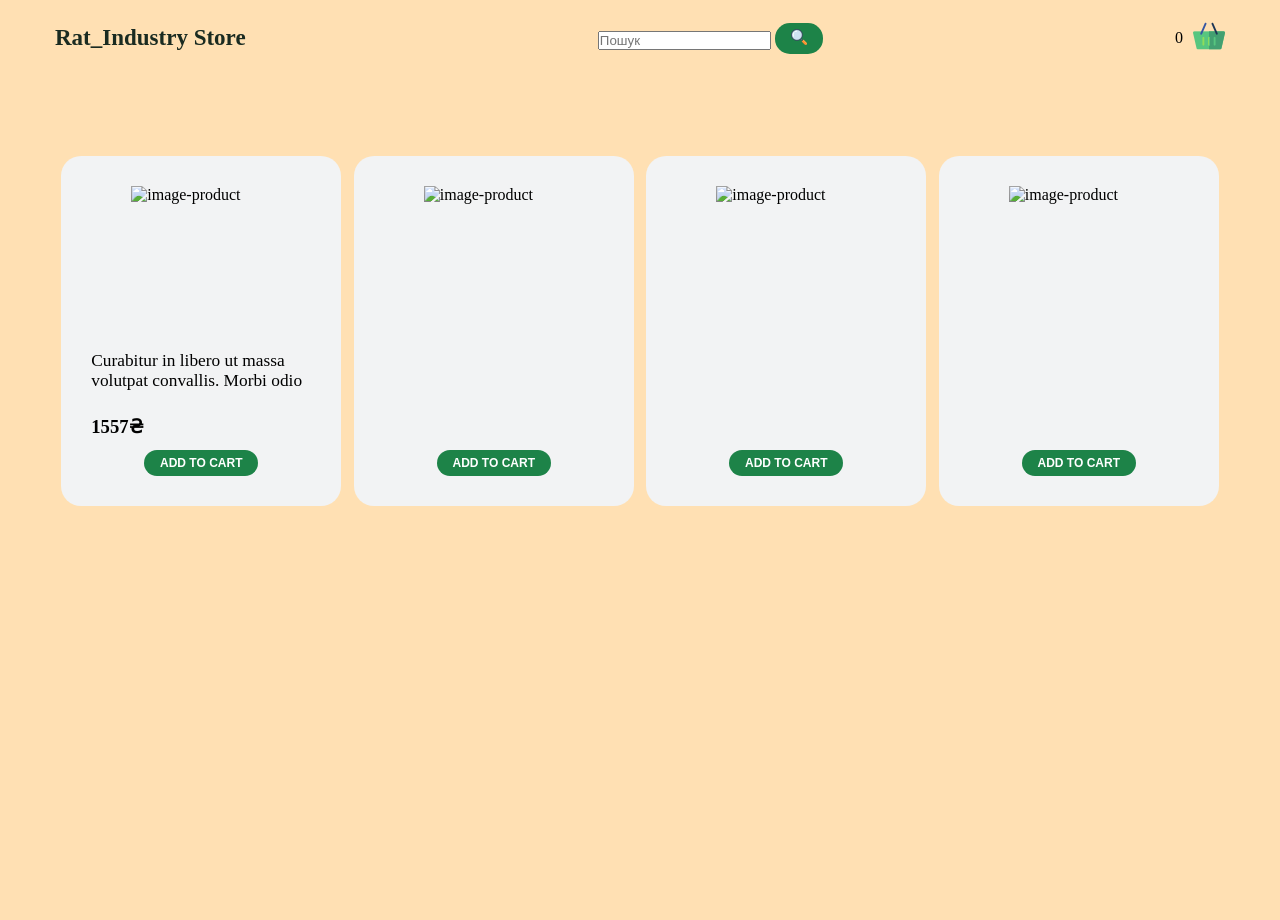
==== front/index.html @ b2f0611b "Delete src | Update file structures" ====
<!DOCTYPE html>
<html lang="en">
  <head>
    <meta charset="UTF-8" />
    <meta http-equiv="X-UA-Compatible" content="IE=edge" />
    <meta name="viewport" content="width=device-width, initial-scale=1.0" />
    <title>Rat_Industry Store</title>
    <link rel="stylesheet" href="css/style.css" />
  </head>
  <body>
    <header class="header">
      <div class="container">
        <div class="header__wrapper">
          <div class="name">Rat_Industry Store</div>
          <div class="search-form">
            <input type="text" class="search-txt" placeholder="Пошук">
            <button href="#" class="search-btn">
              <img src="img/search.png" alt="search">
            </button>
          </div>
          <div class="cart_block">
            <p>0</p>
            <a href="#" class="cart">
              <img src="img/shopping-cart.png" alt="shopping-cart">
            </a>
          </div>
        </div>
      </div>
    </header>
    <section class="cards">
      <div class="container">
        <div class="cards__wrapper">
          <div class="card">
            <img src="" alt="image-product" class="image-product" />
            <p class="description-product"></p>
            <p class="price-product"></p>
            <button>add to cart</button>
          </div>
          <div class="card">
            <img src="" alt="image-product" class="image-product" />
            <p class="description-product"></p>
            <p class="price-product"></p>
            <button>add to cart</button>
          </div>
          <div class="card">
            <img src="" alt="image-product" class="image-product" />
            <p class="description-product"></p>
            <p class="price-product"></p>
            <button>add to cart</button>
          </div>
          <div class="card">
            <img src="" alt="image-product" class="image-product" />
            <p class="description-product"></p>
            <p class="price-product"></p>
            <button>add to cart</button>
          </div>
        </div>
      </div>
    </section>
    <script src="script/script.js"></script>
  </body>
</html>
---- front/css/style.css ----
*,
*::after,
*::before {
  padding: 0;
  margin: 0;
}

html,
body {
  height: 100%;
}
body {
  background-color: #ffe0b3;
}
.header {
  margin-top: 20px;
}
.container {
  position: relative;
  max-width: 1170px;
  margin: 0 auto;
}
.header__wrapper {
  display: flex;
  justify-content: space-between;
  align-items: center;
}
.name {
  font-size: 23px;
  font-weight: bold;
  color: #1a2b21;
}
.cards__wrapper {
  display: flex;
  justify-content: space-around;
  align-items: center;
  flex-wrap: wrap;
}
.card {
  display: flex;
  flex-direction: column;
  align-items: center;
  height: 290px;
  width: 220px;
  margin-top: 100px;
  padding: 30px;
  border-radius: 20px;
  background-color: #f2f3f4;
}
.cart_block {
  display: flex;
  align-items: center;
  column-gap: 10px;
}
.image-product {
  width: 140px;
  height: 140px;
  margin-bottom: 25px;
}
.description-product {
  width: 100%;
  height: 40px;
  margin-bottom: 25px;
  overflow: hidden;
  font-size: 13pt;
}
.price-product {
  width: 100%;
  font-size: 14pt;
  font-weight: 600;
}
button {
  cursor: pointer;
  margin-top: auto;
  padding: 6px 16px;
  border: none;
  border-radius: 15px;
  background: #1d8348;
  color: white;
  text-transform: uppercase;
  font-weight: 600;
  font-size: 9pt;
  transition: all 0.2s;
}
button:hover {
  background-color: #186a3b;
}
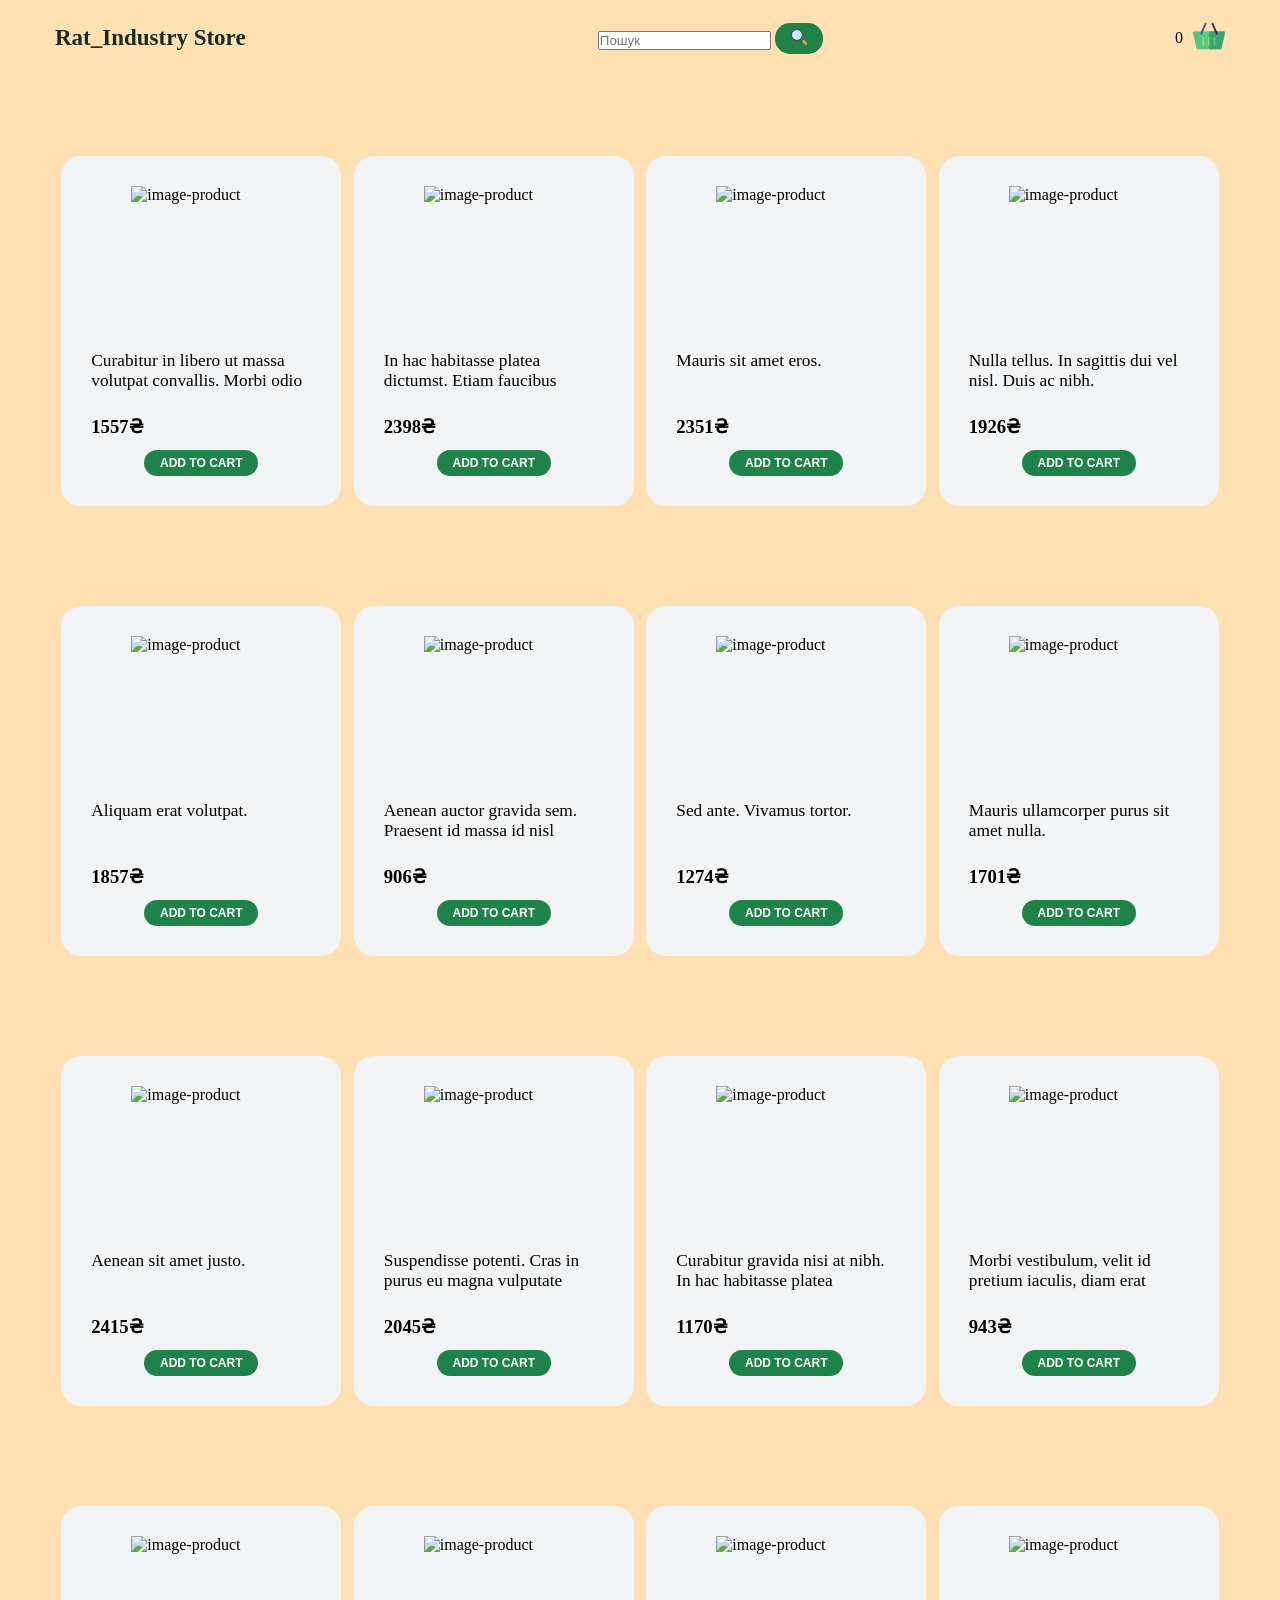
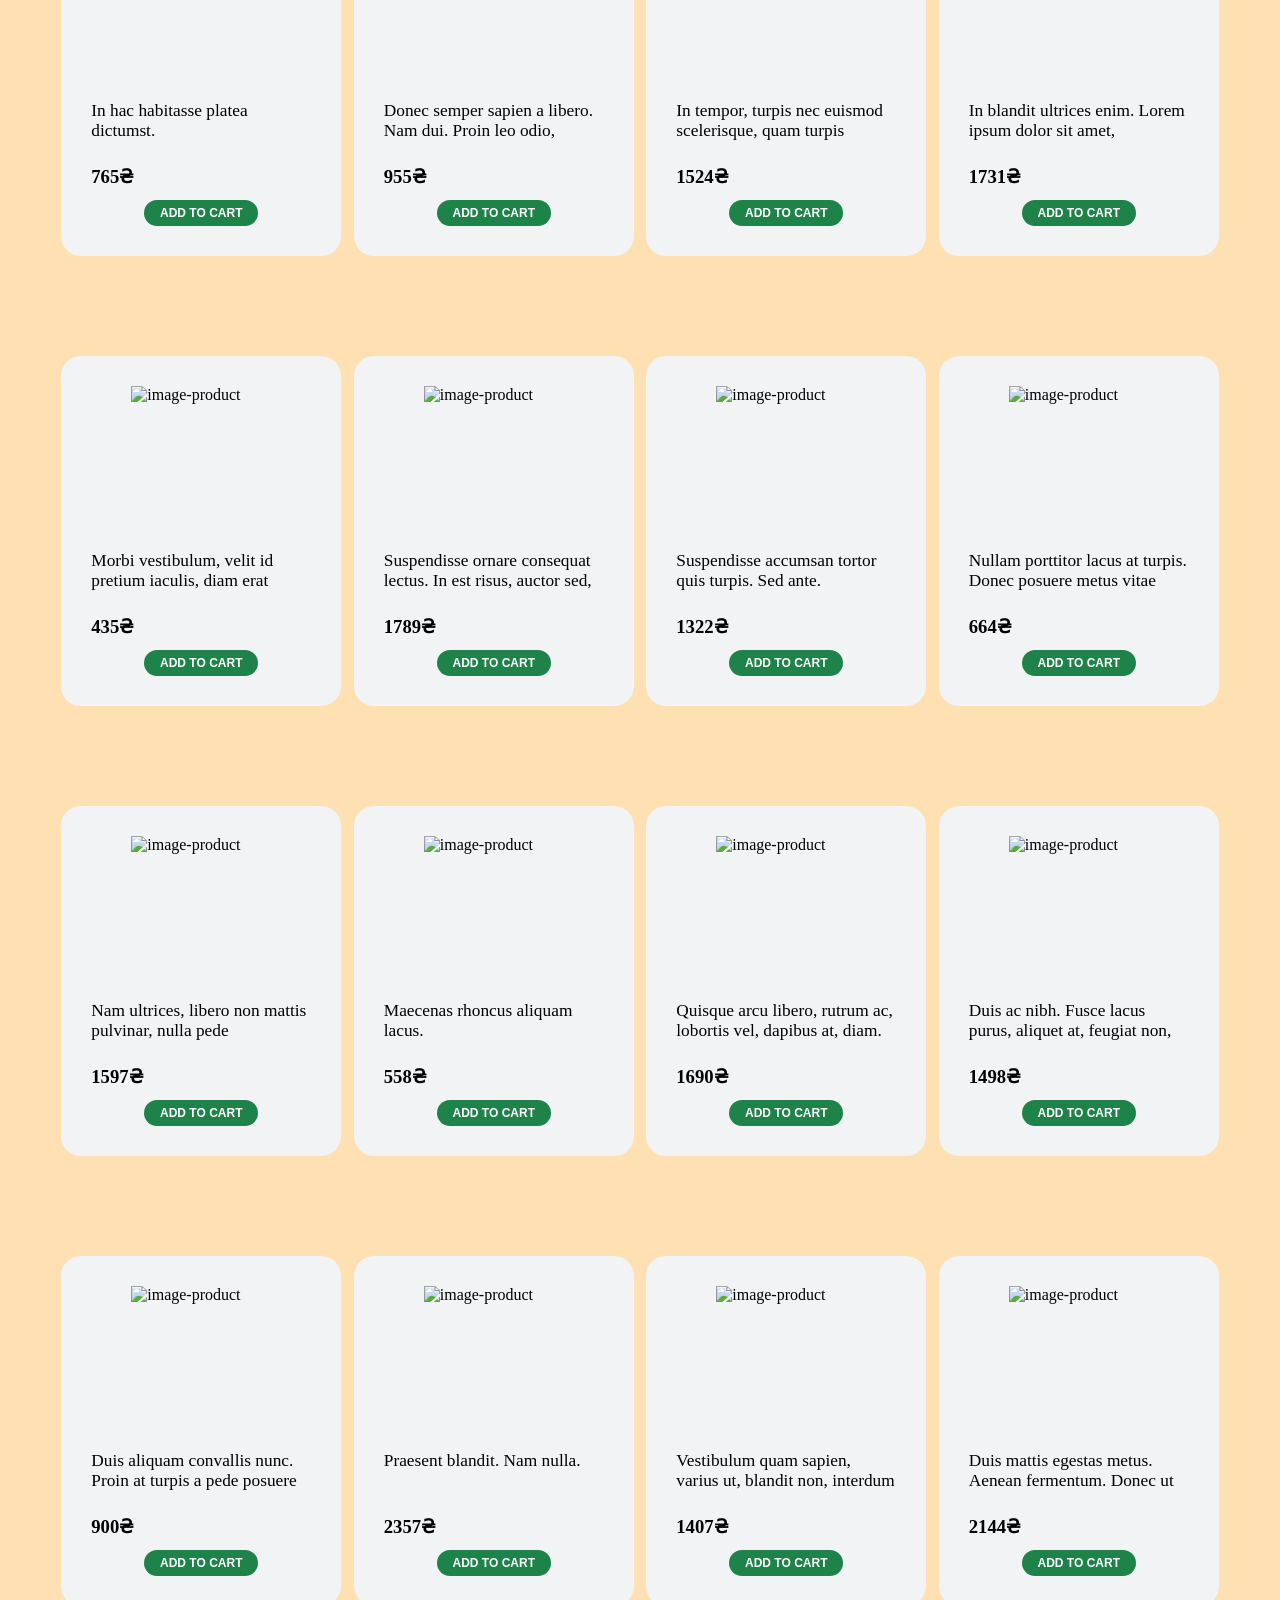
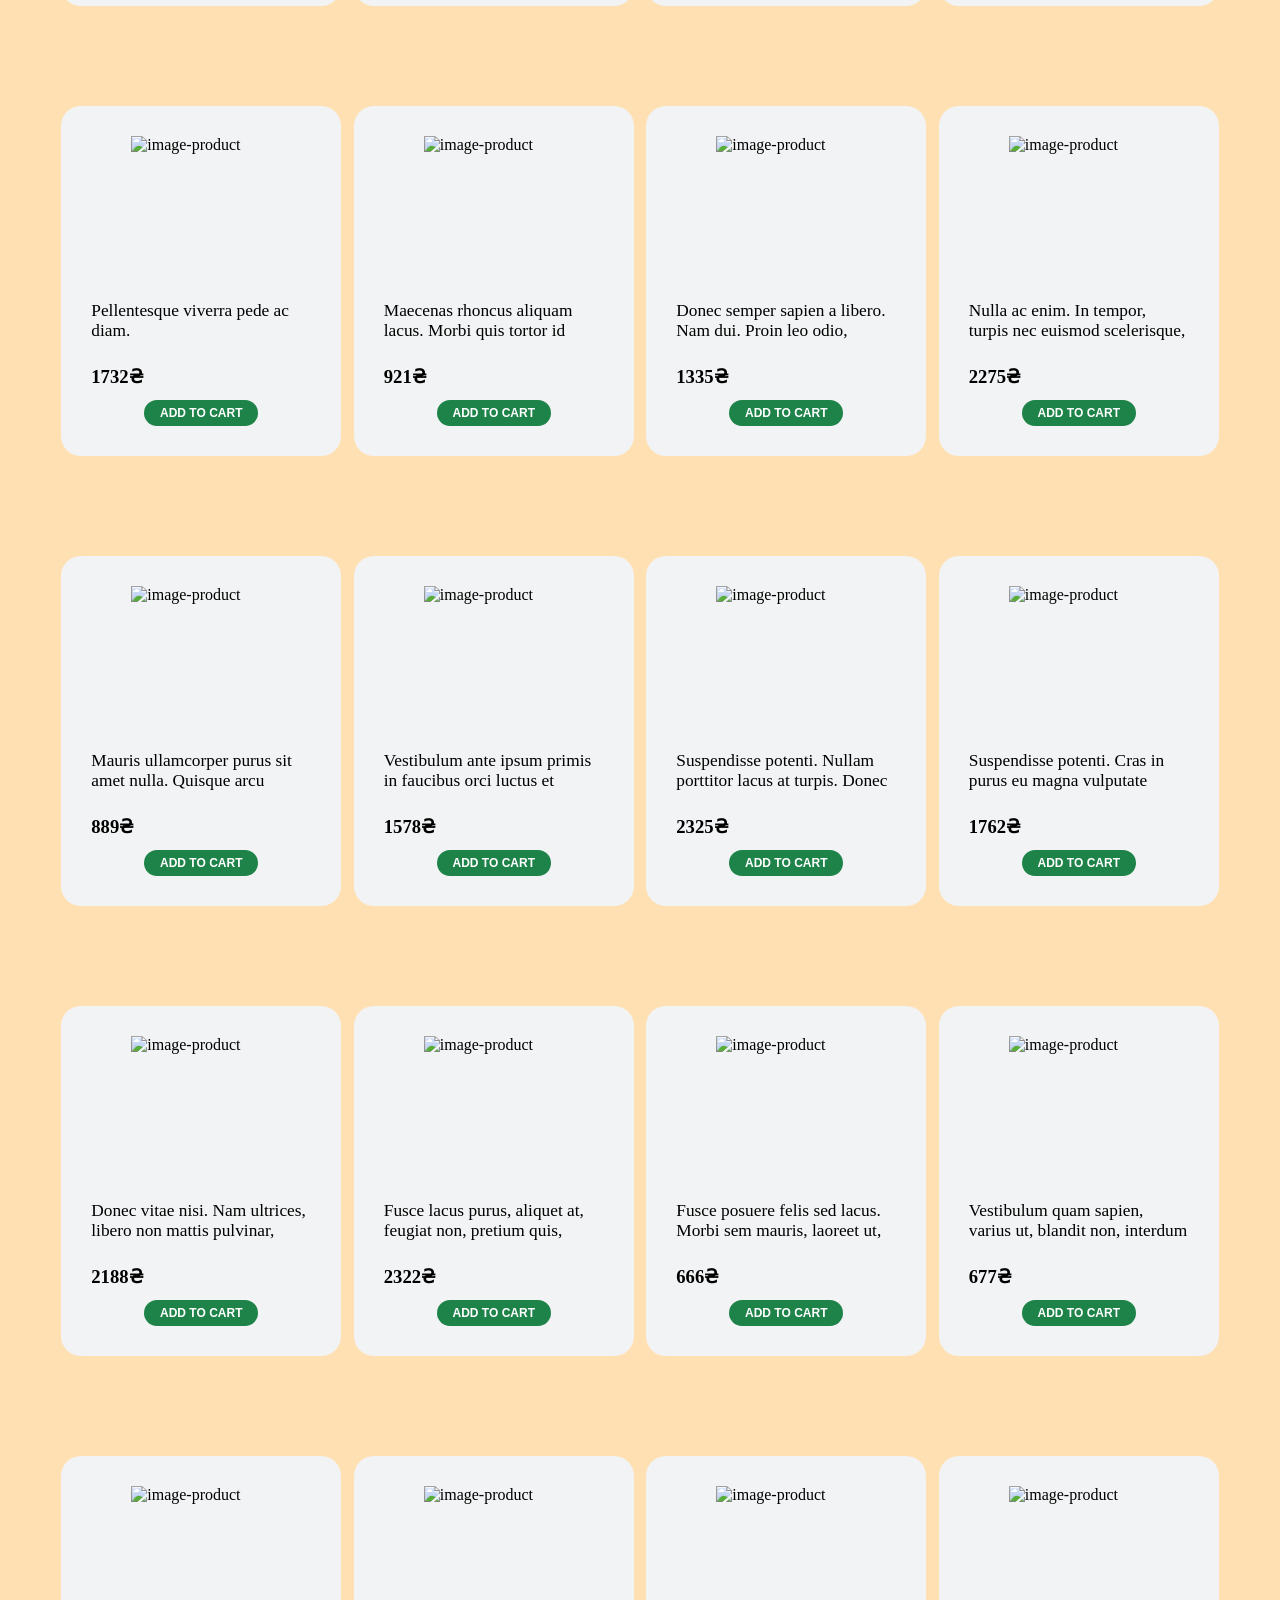
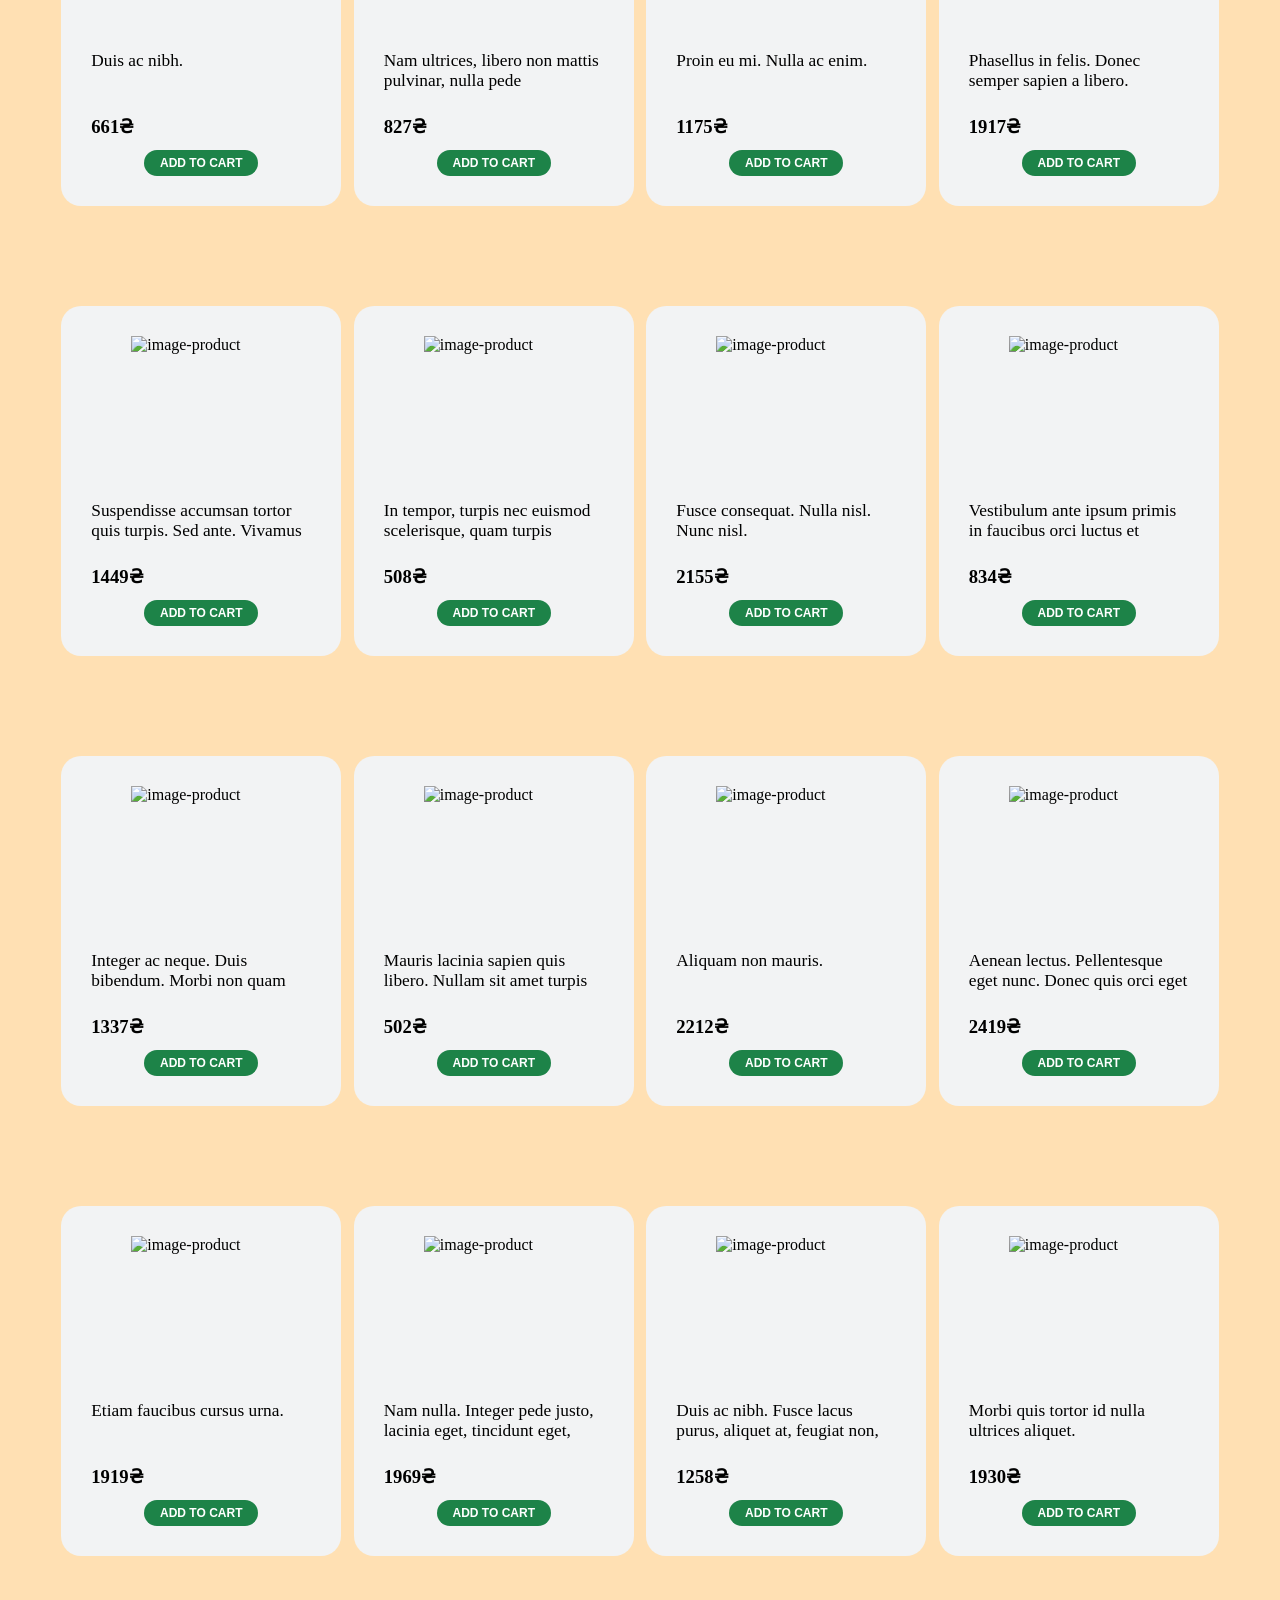
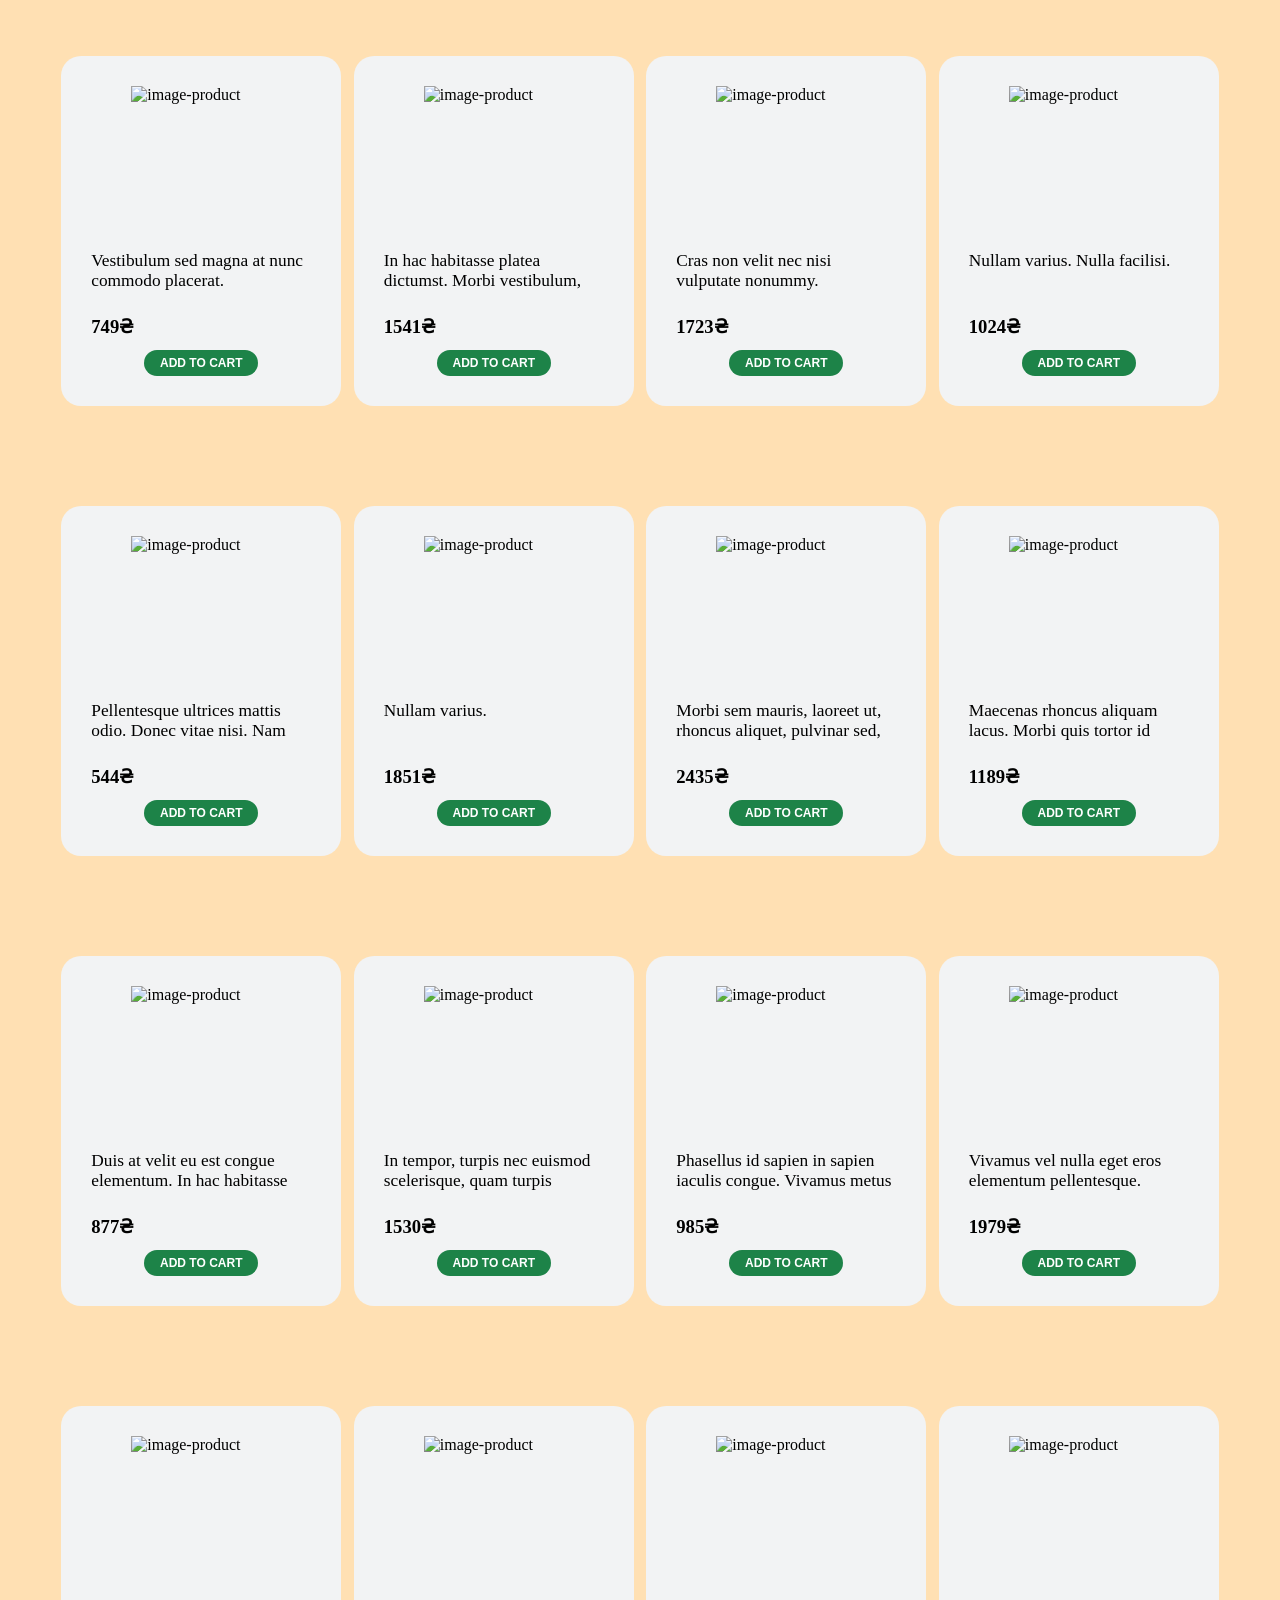
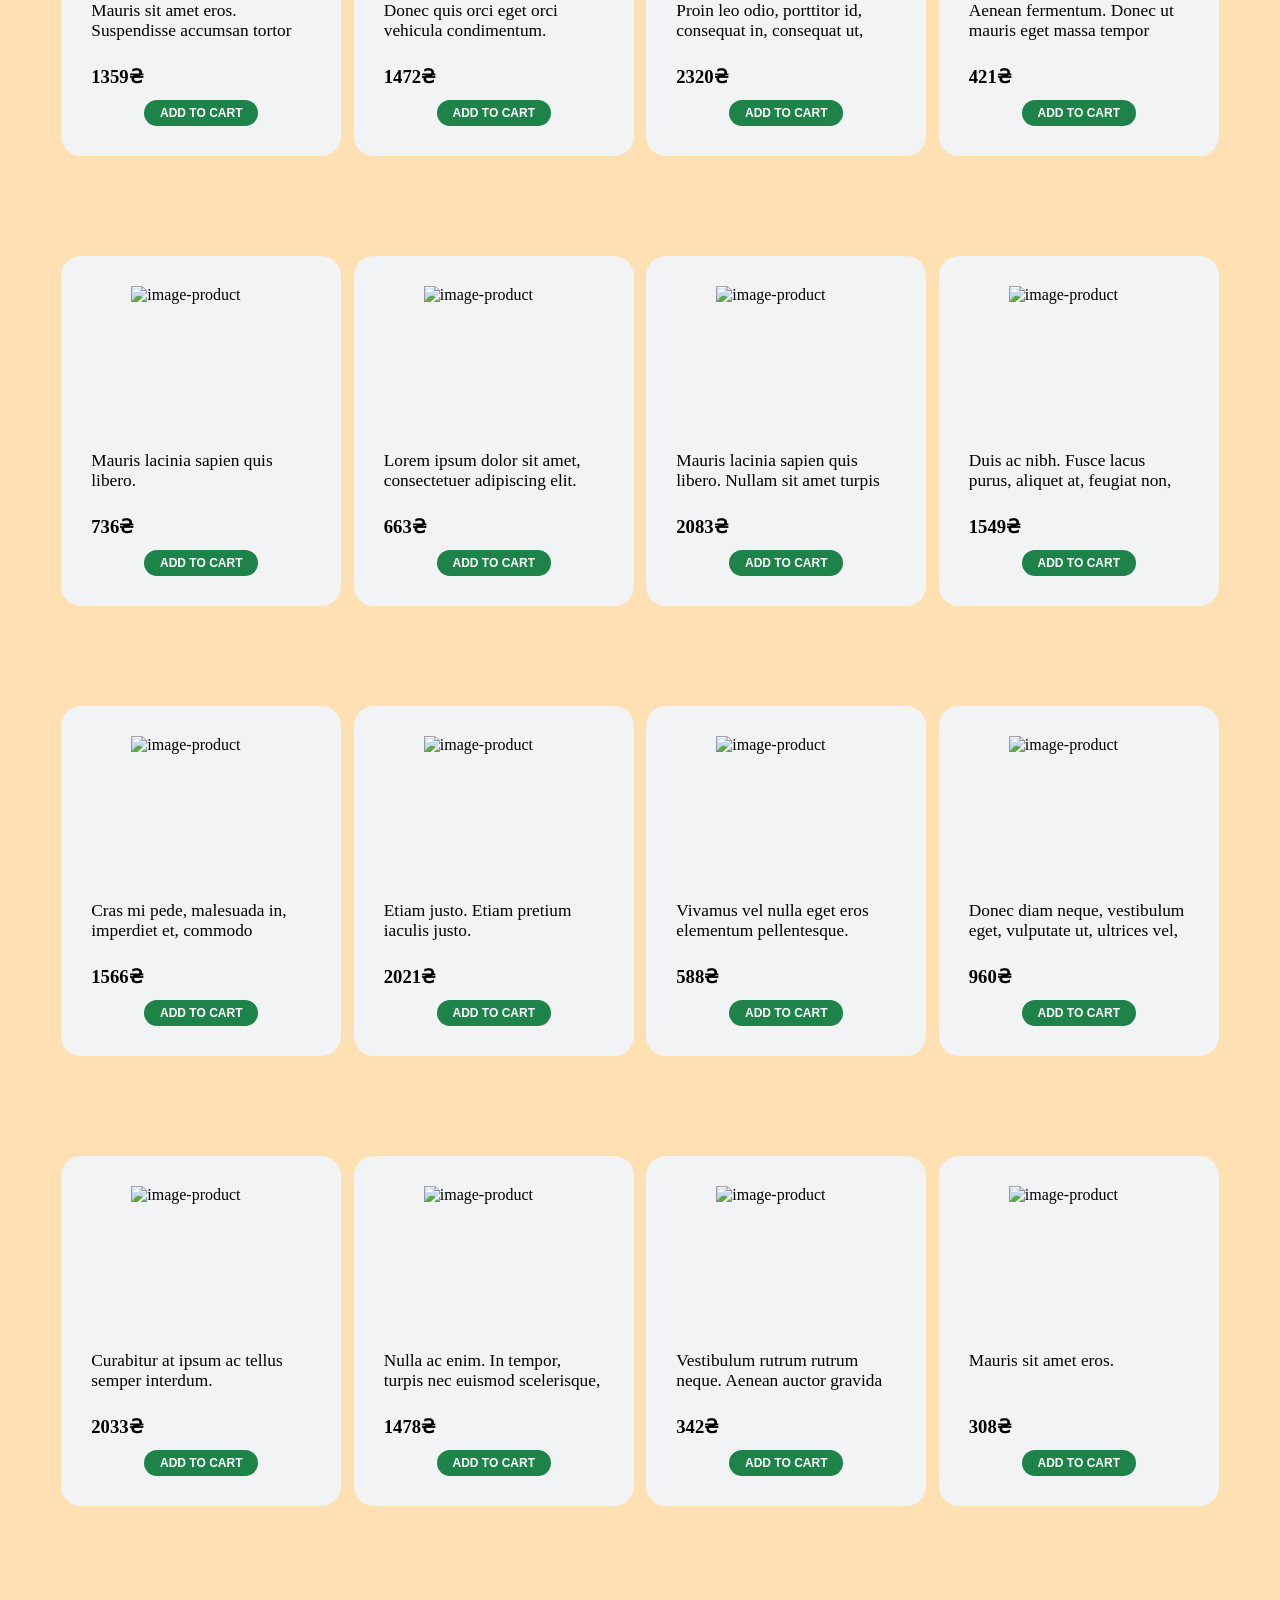
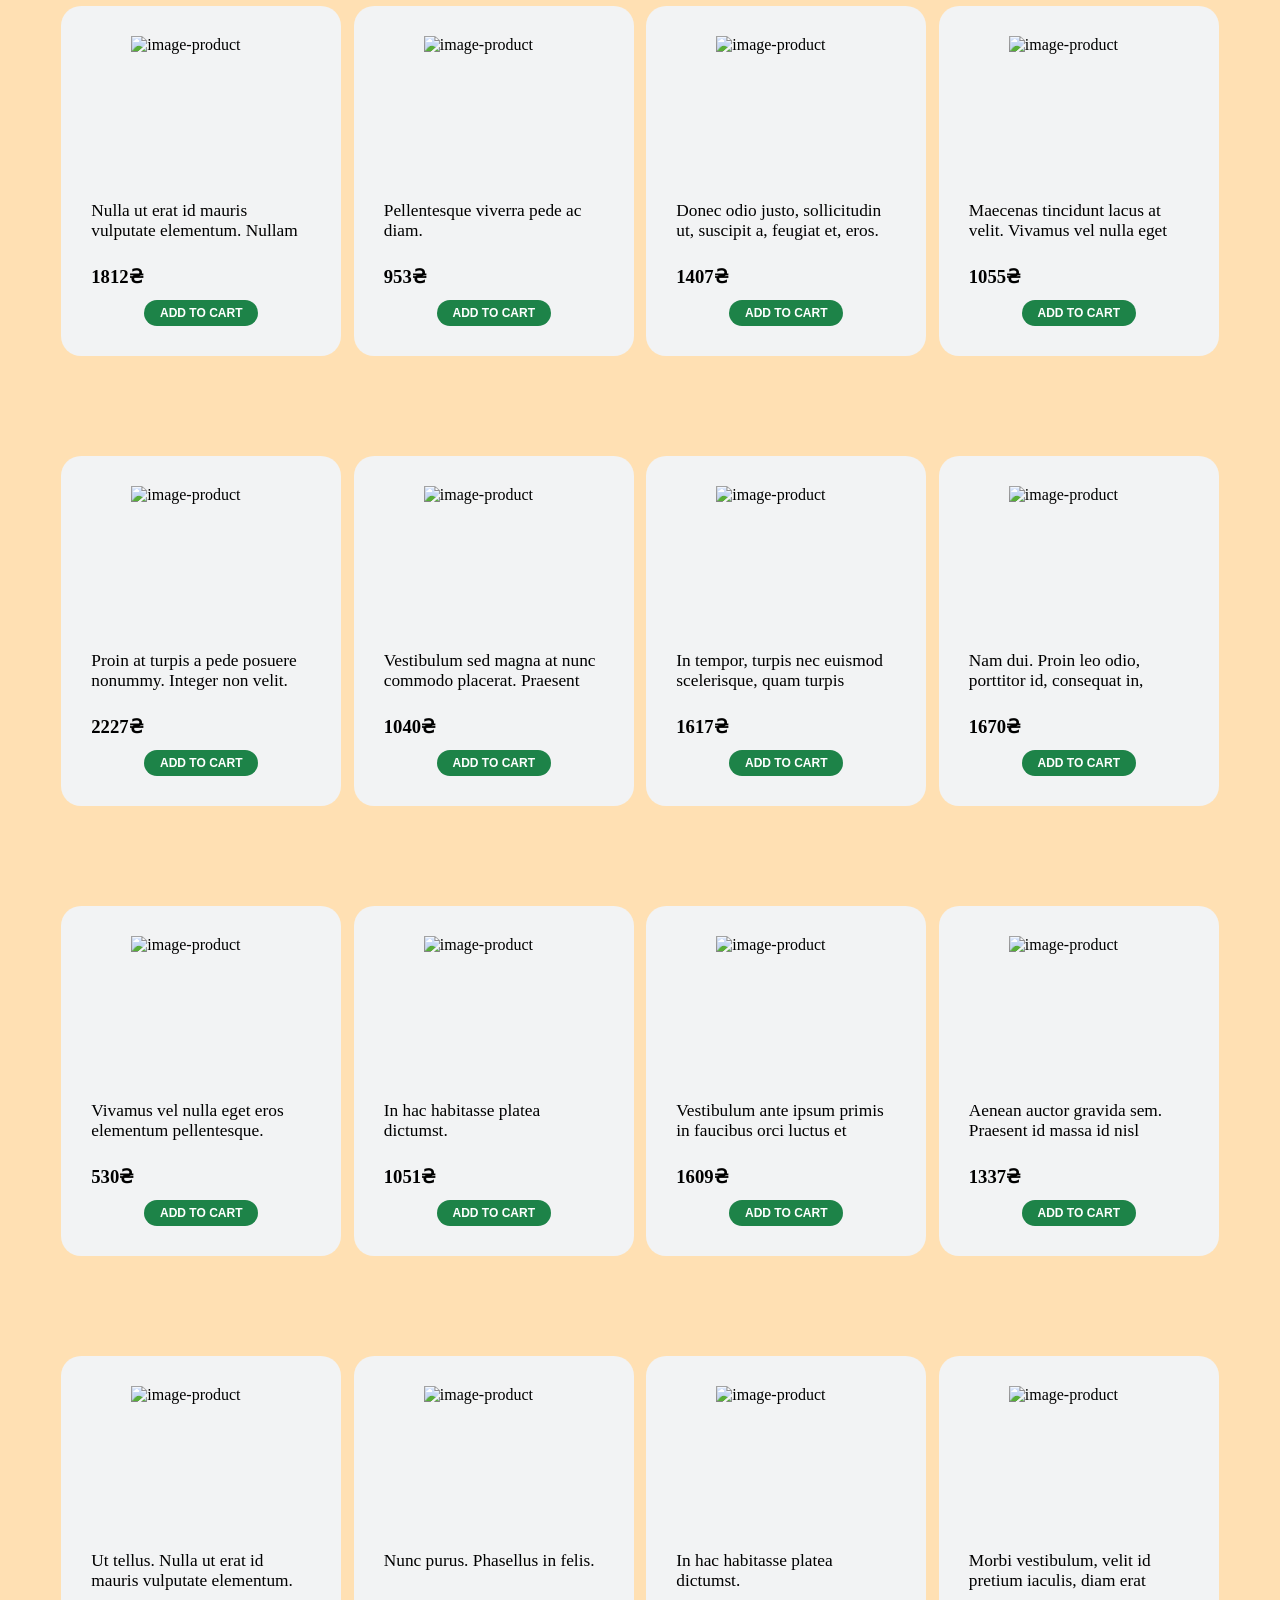
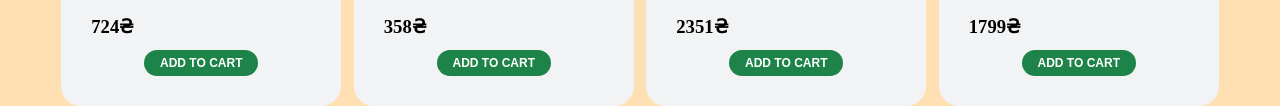
==== commit 527598a7: "Add card rendering functionality" ====
--- a/front/index.html
+++ b/front/index.html
@@ -30,31 +30,7 @@
     <section class="cards">
       <div class="container">
         <div class="cards__wrapper">
-          <div class="card">
-            <img src="" alt="image-product" class="image-product" />
-            <p class="description-product"></p>
-            <p class="price-product"></p>
-            <button>add to cart</button>
-          </div>
-          <div class="card">
-            <img src="" alt="image-product" class="image-product" />
-            <p class="description-product"></p>
-            <p class="price-product"></p>
-            <button>add to cart</button>
-          </div>
-          <div class="card">
-            <img src="" alt="image-product" class="image-product" />
-            <p class="description-product"></p>
-            <p class="price-product"></p>
-            <button>add to cart</button>
-          </div>
-          <div class="card">
-            <img src="" alt="image-product" class="image-product" />
-            <p class="description-product"></p>
-            <p class="price-product"></p>
-            <button>add to cart</button>
-          </div>
-        </div>
+          
       </div>
     </section>
     <script src="script/script.js"></script>
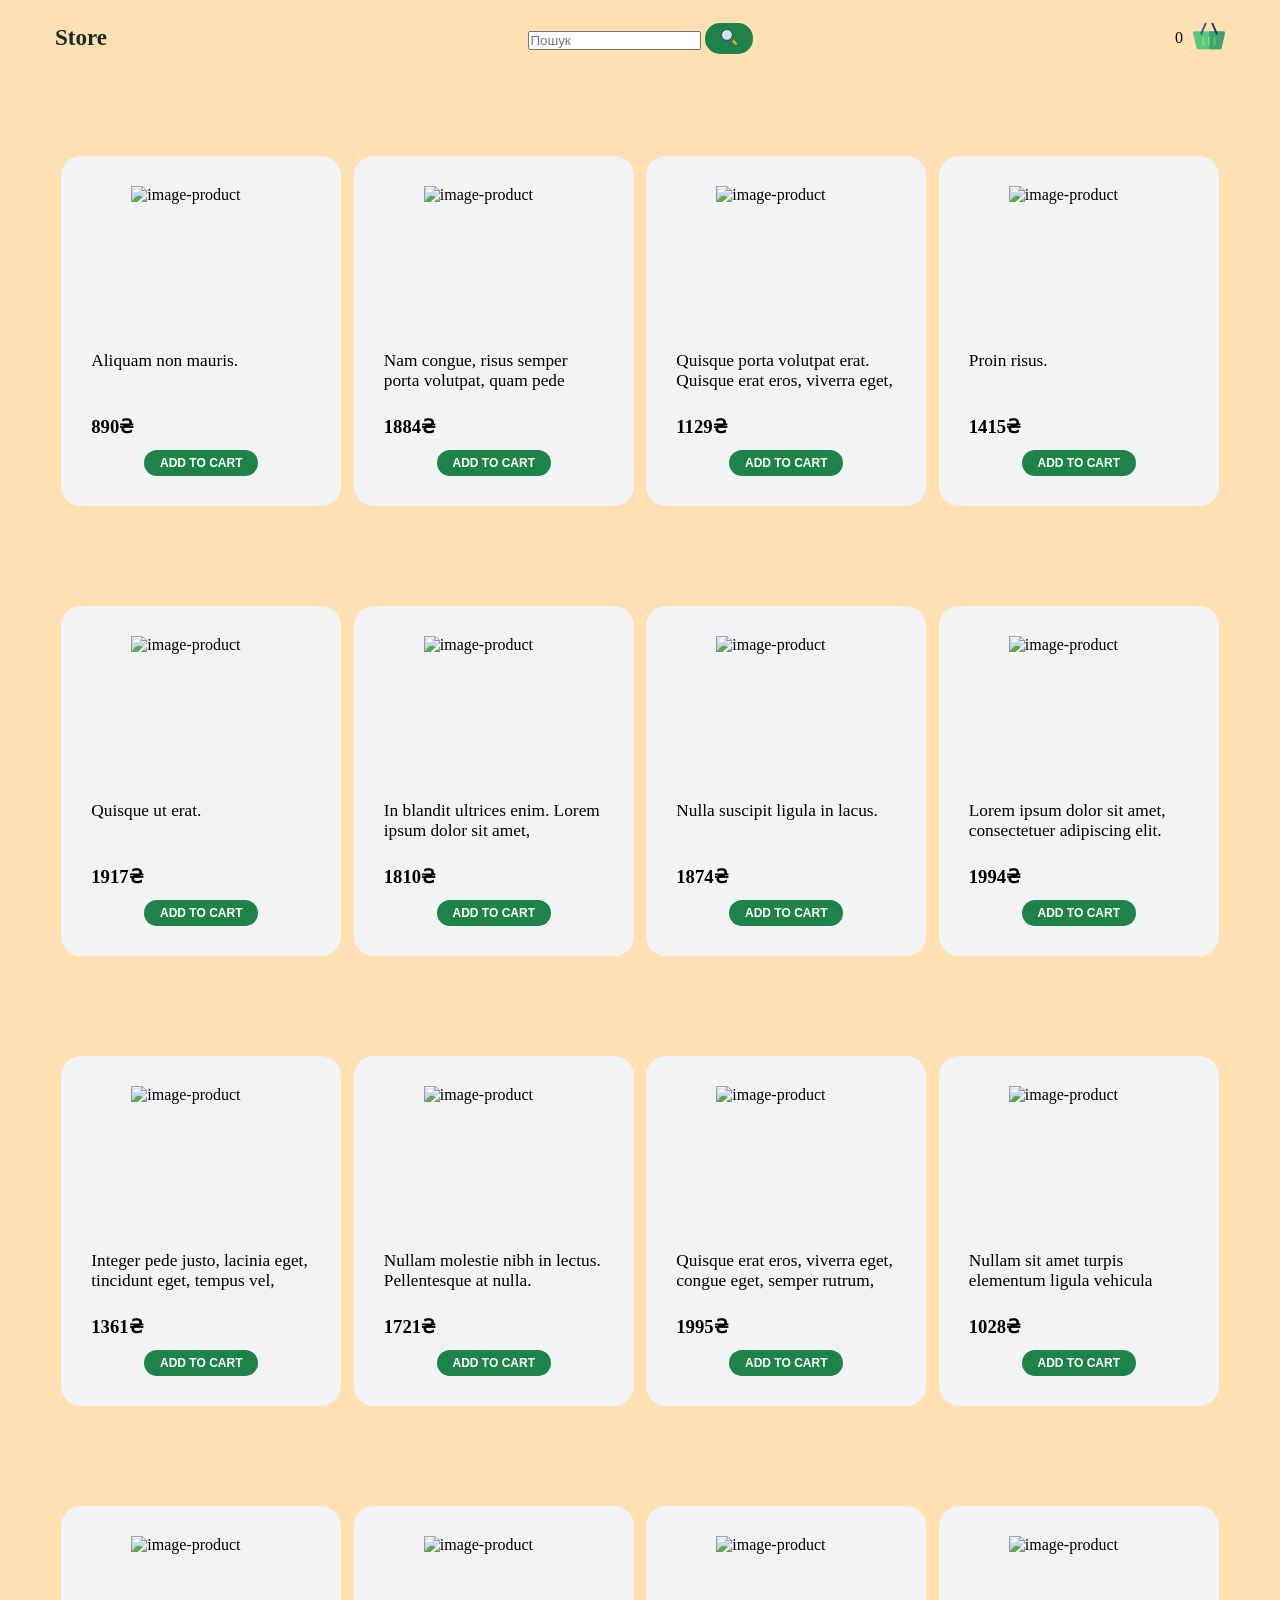
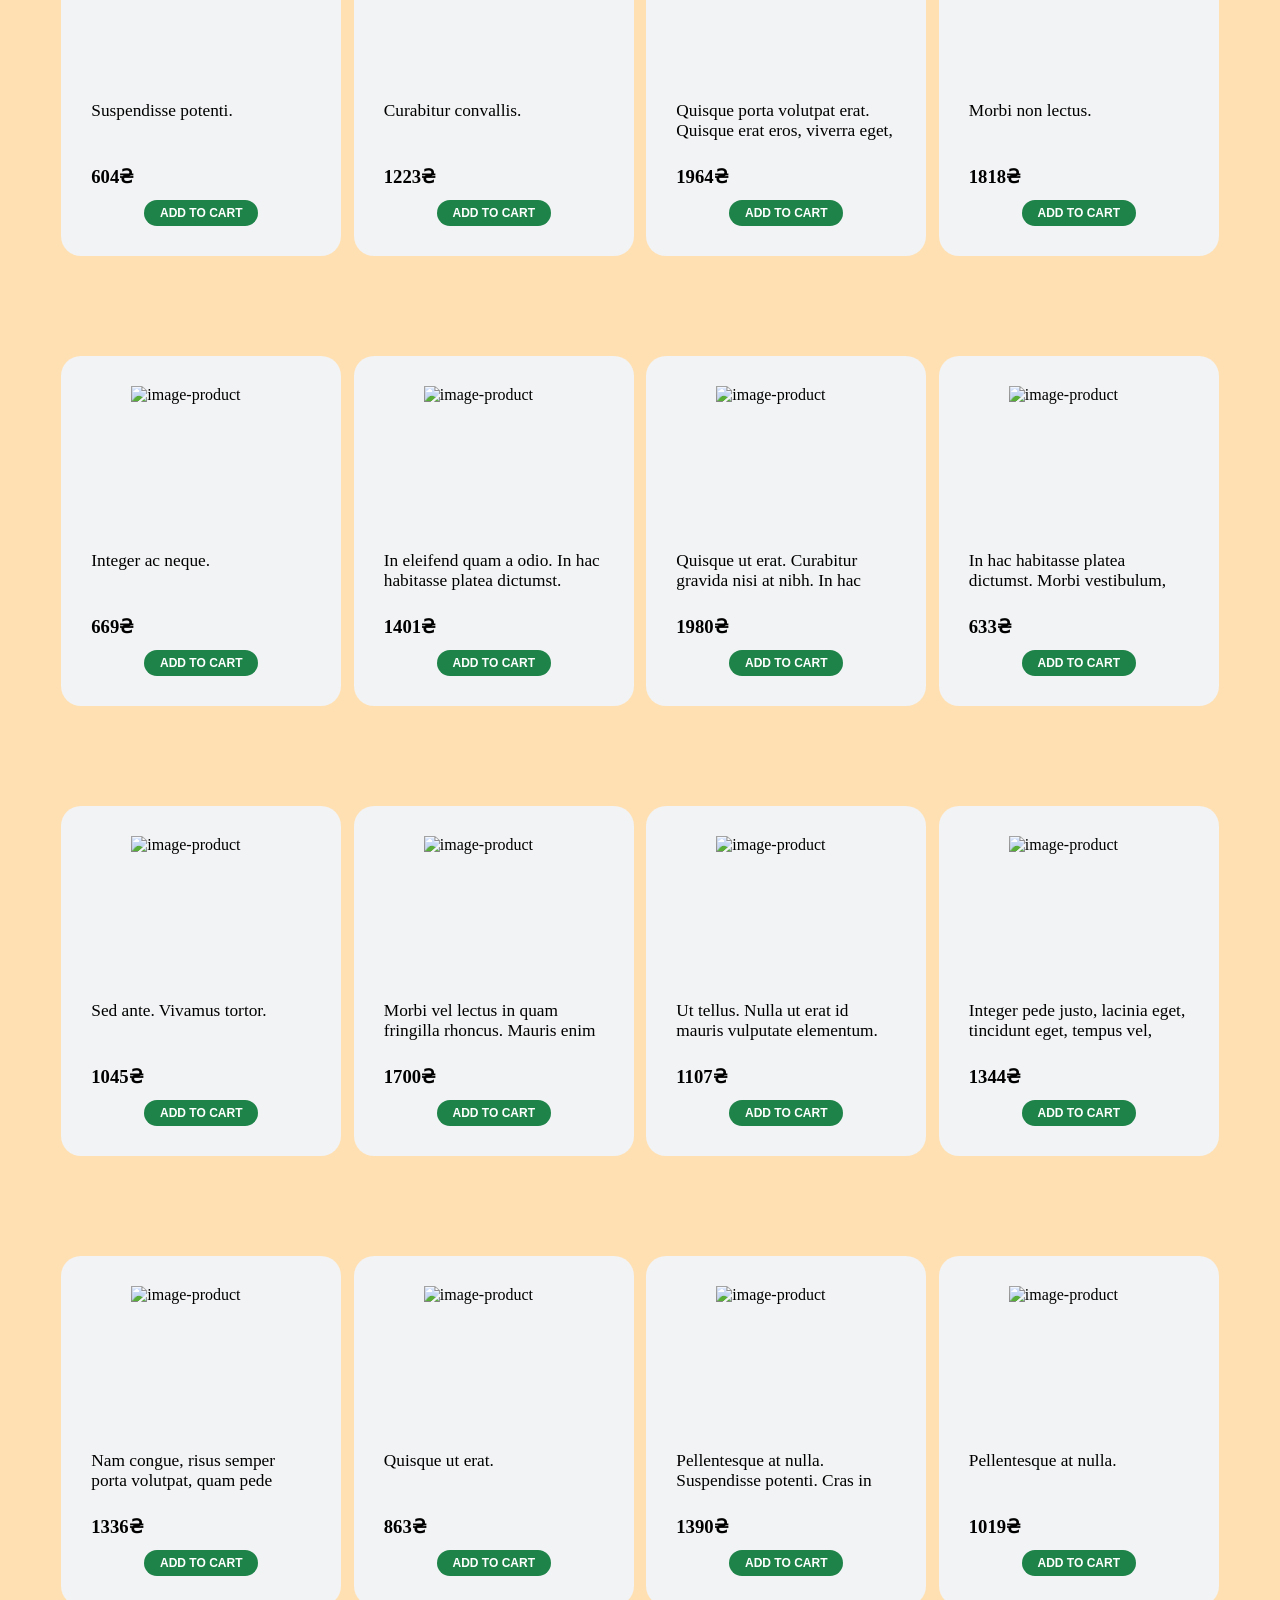
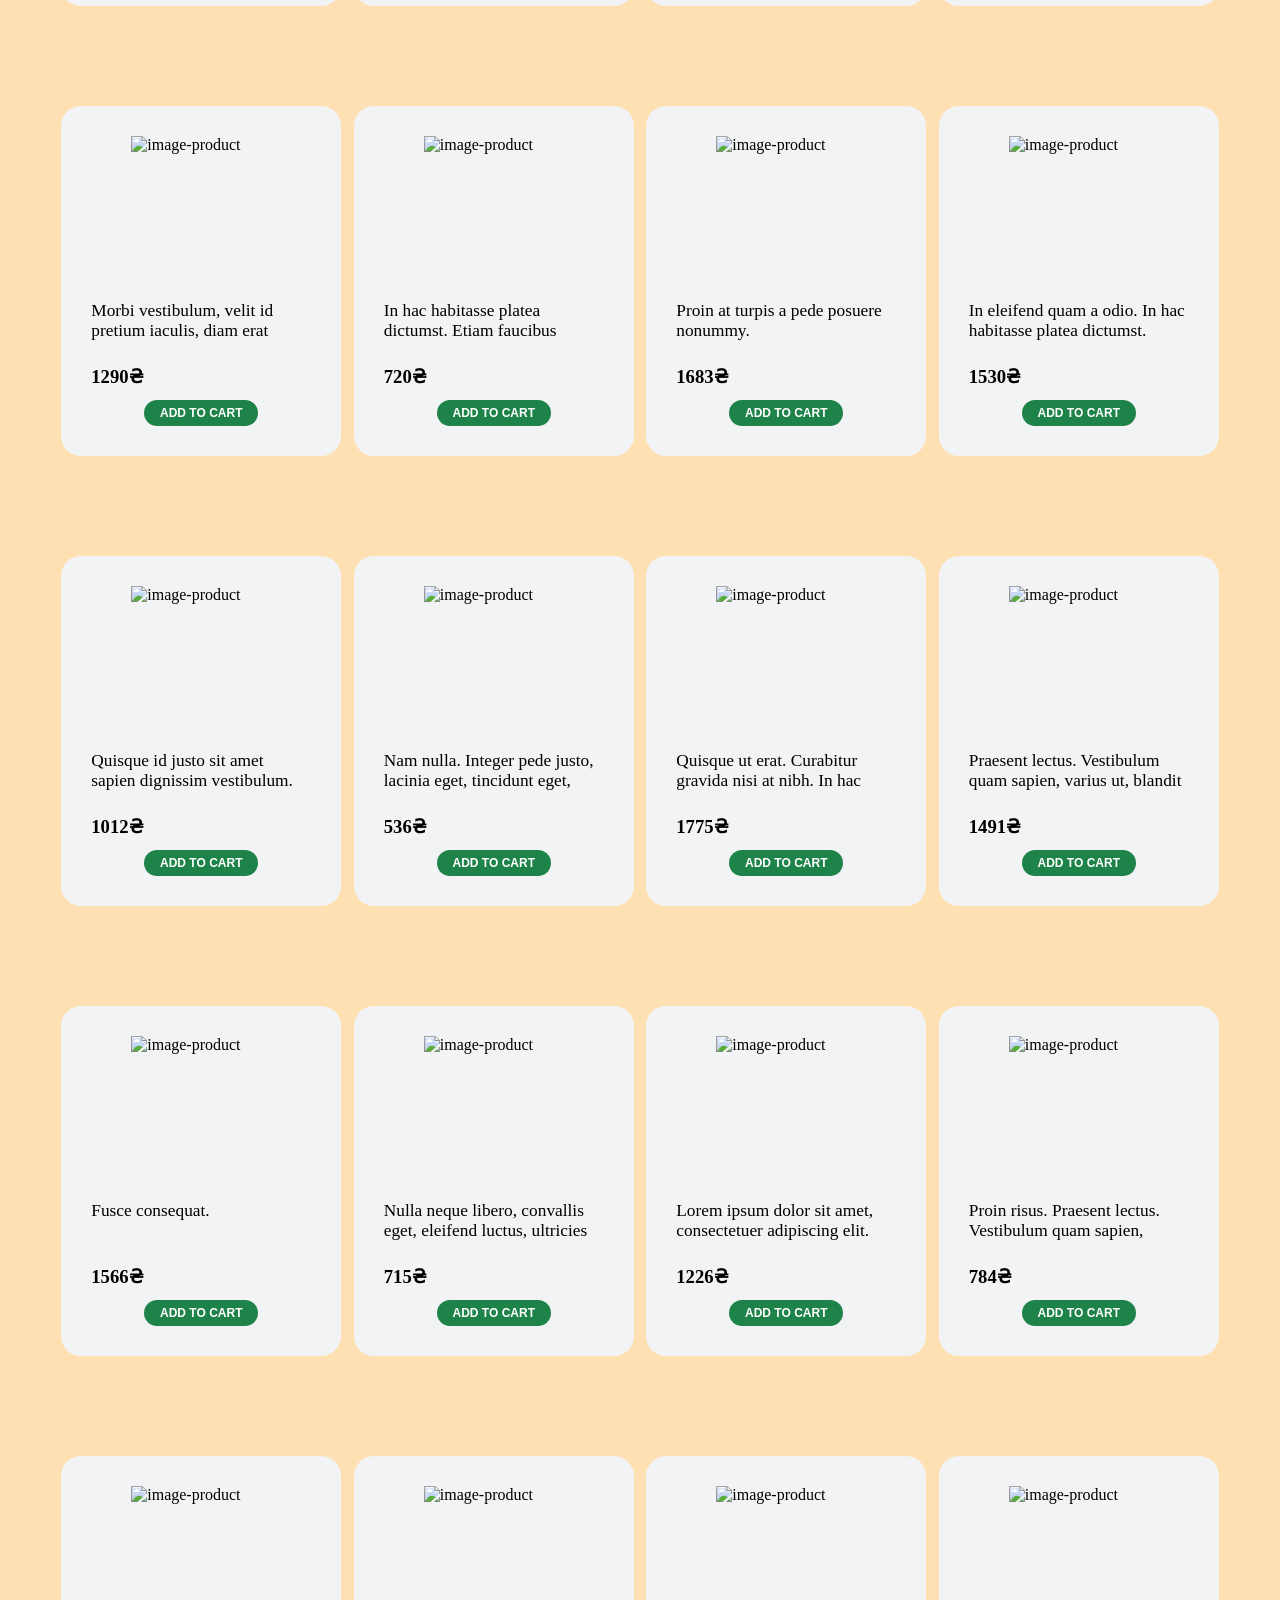
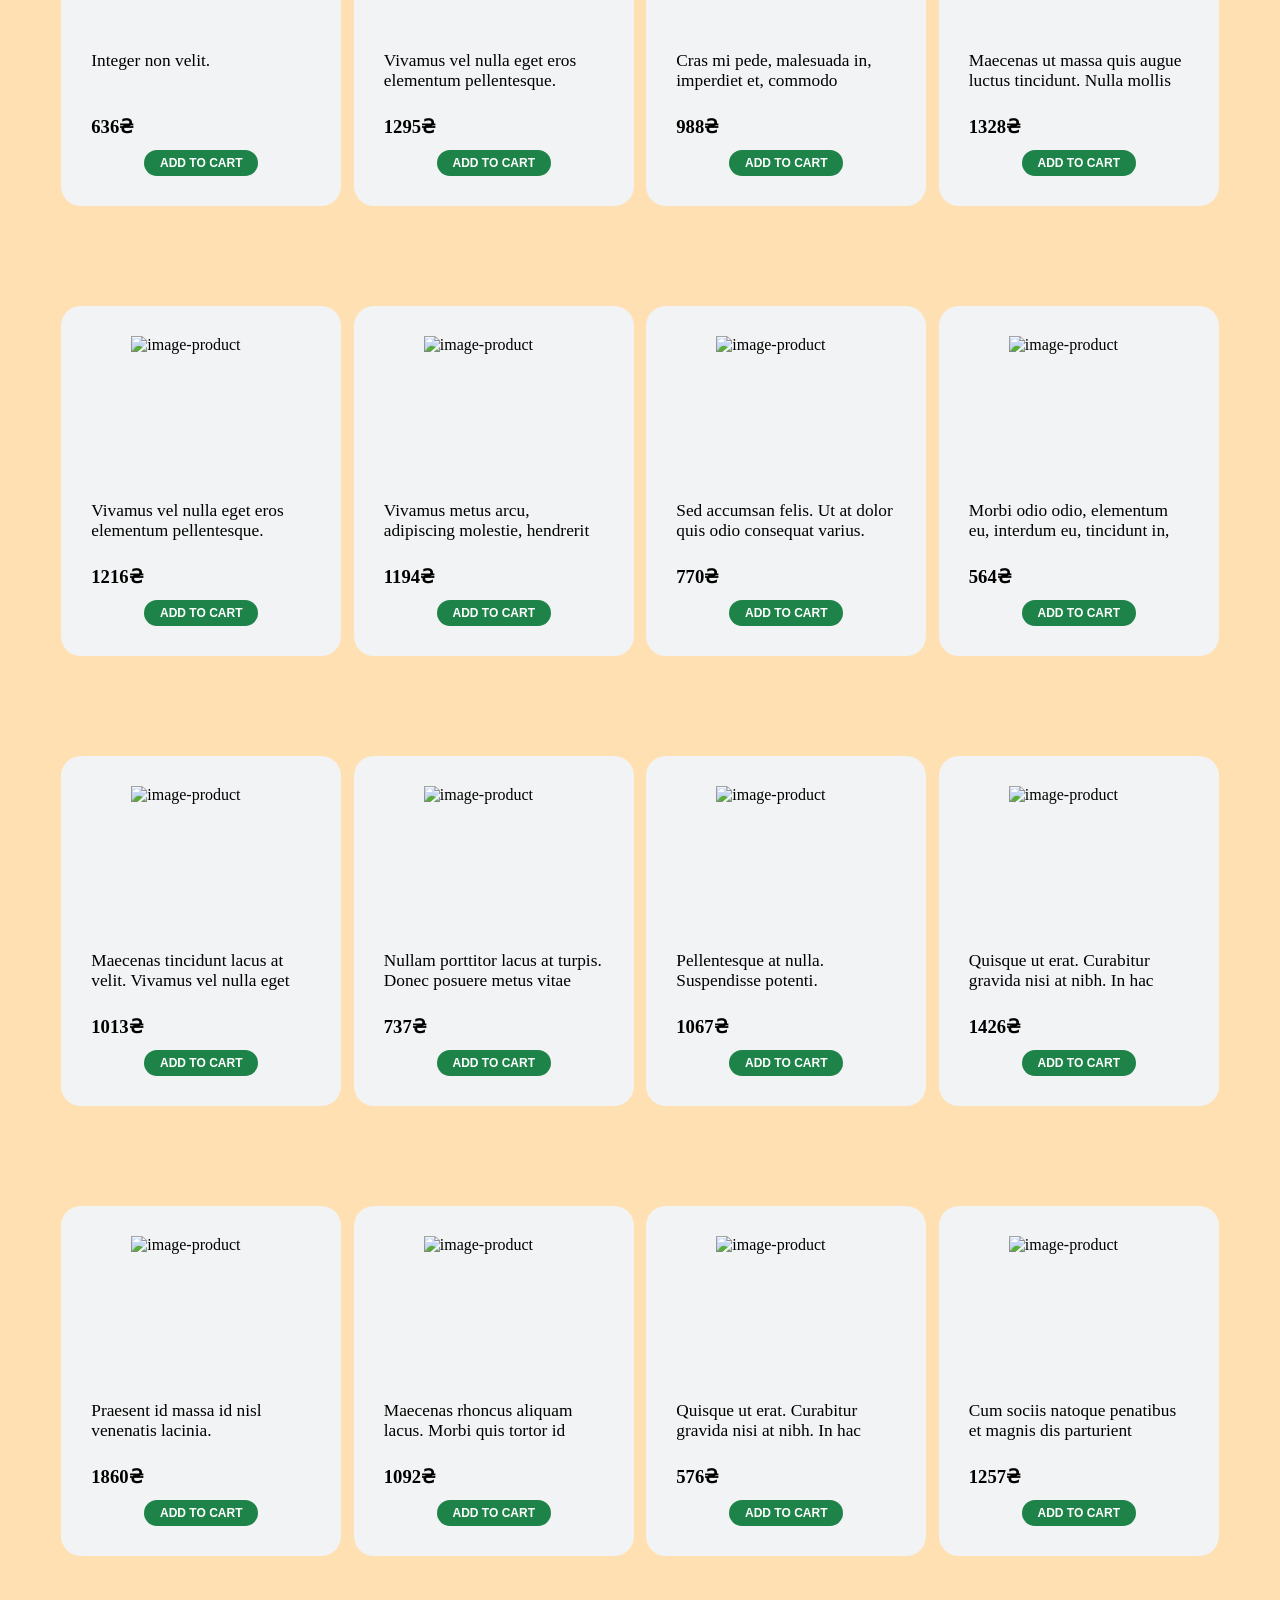
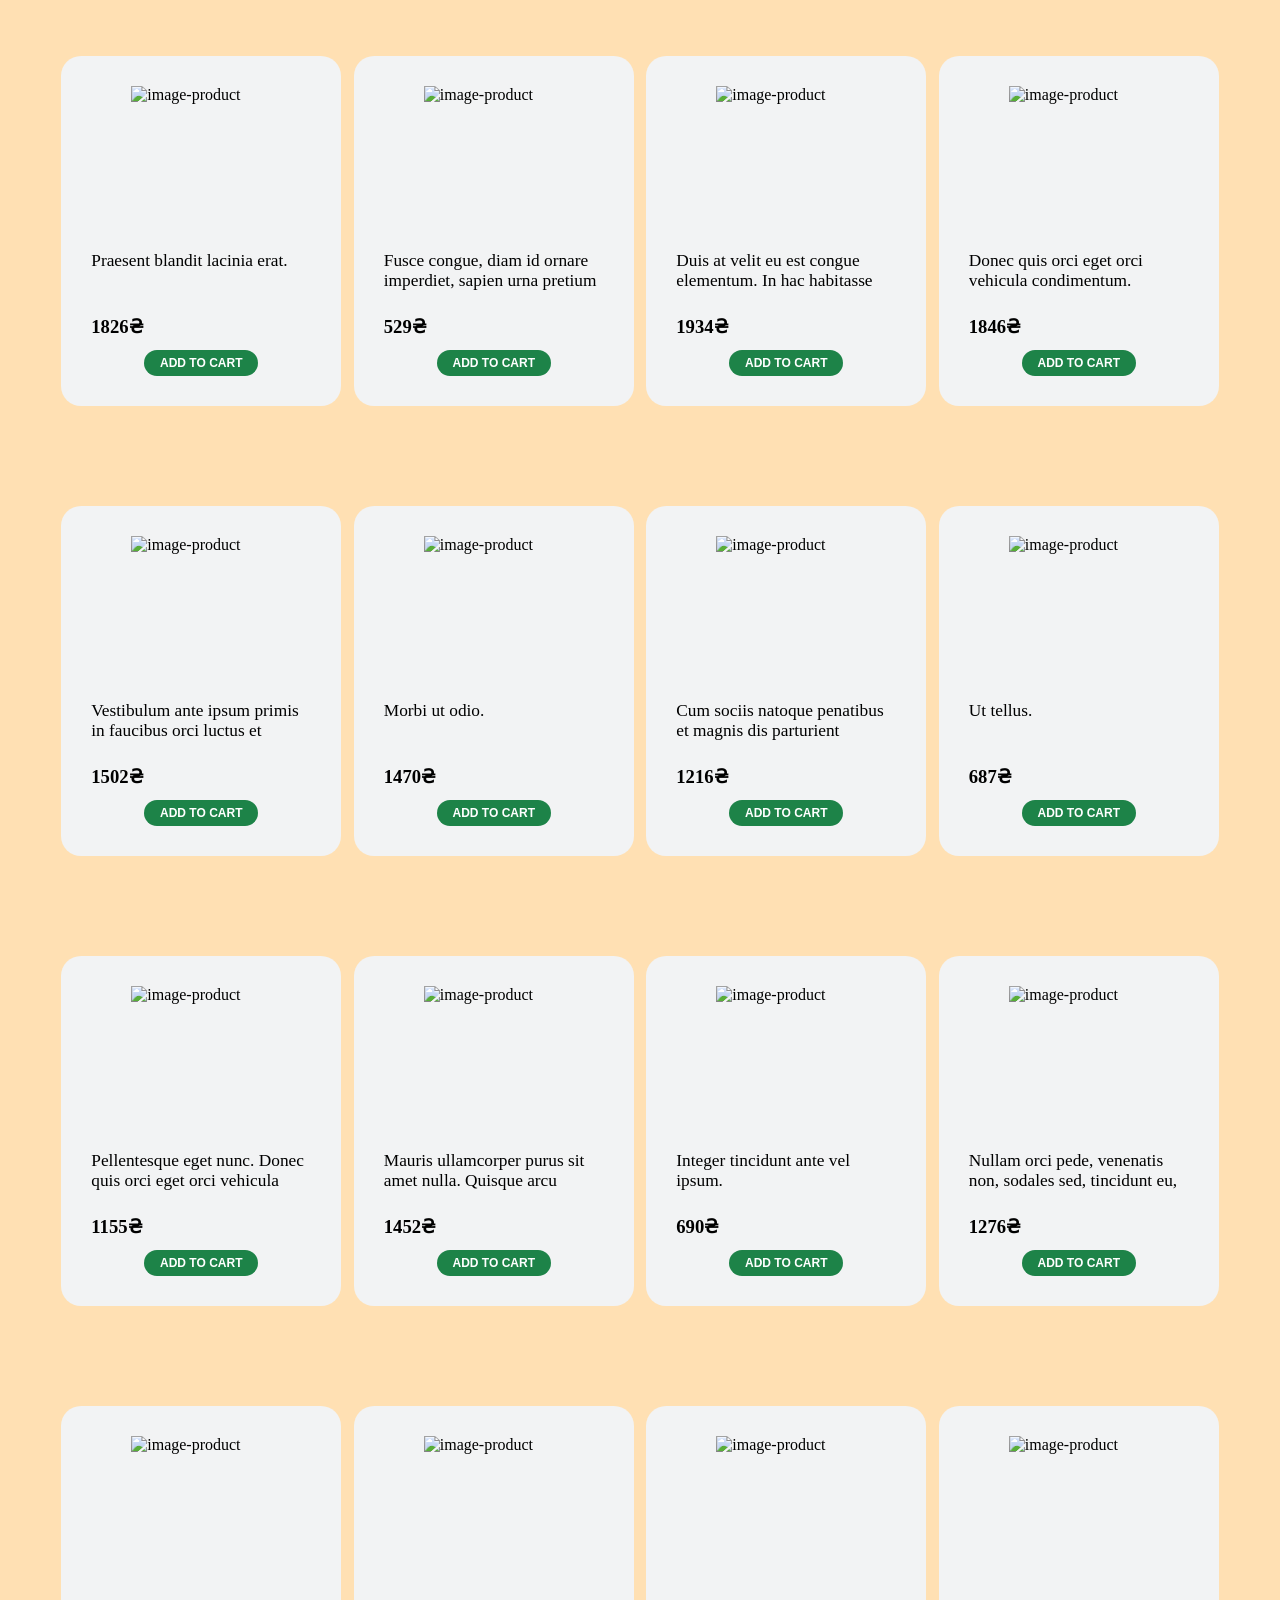
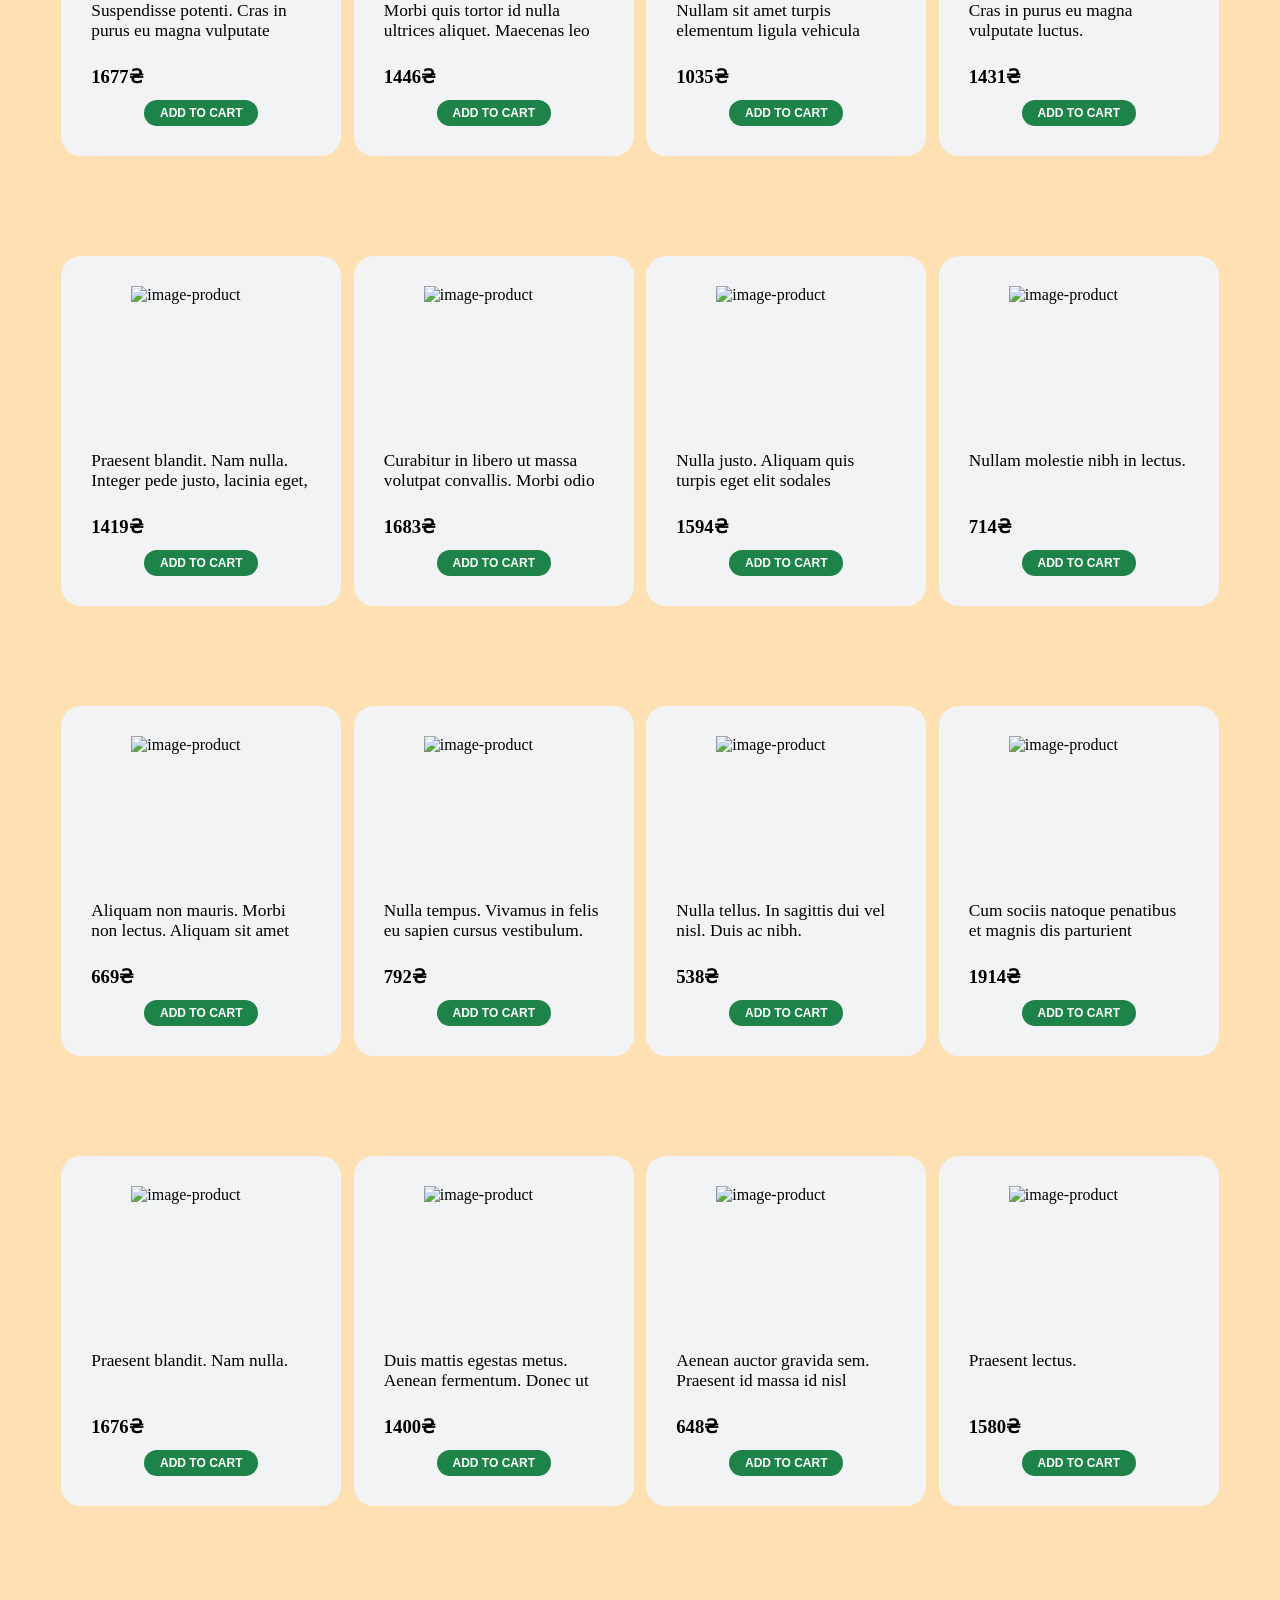
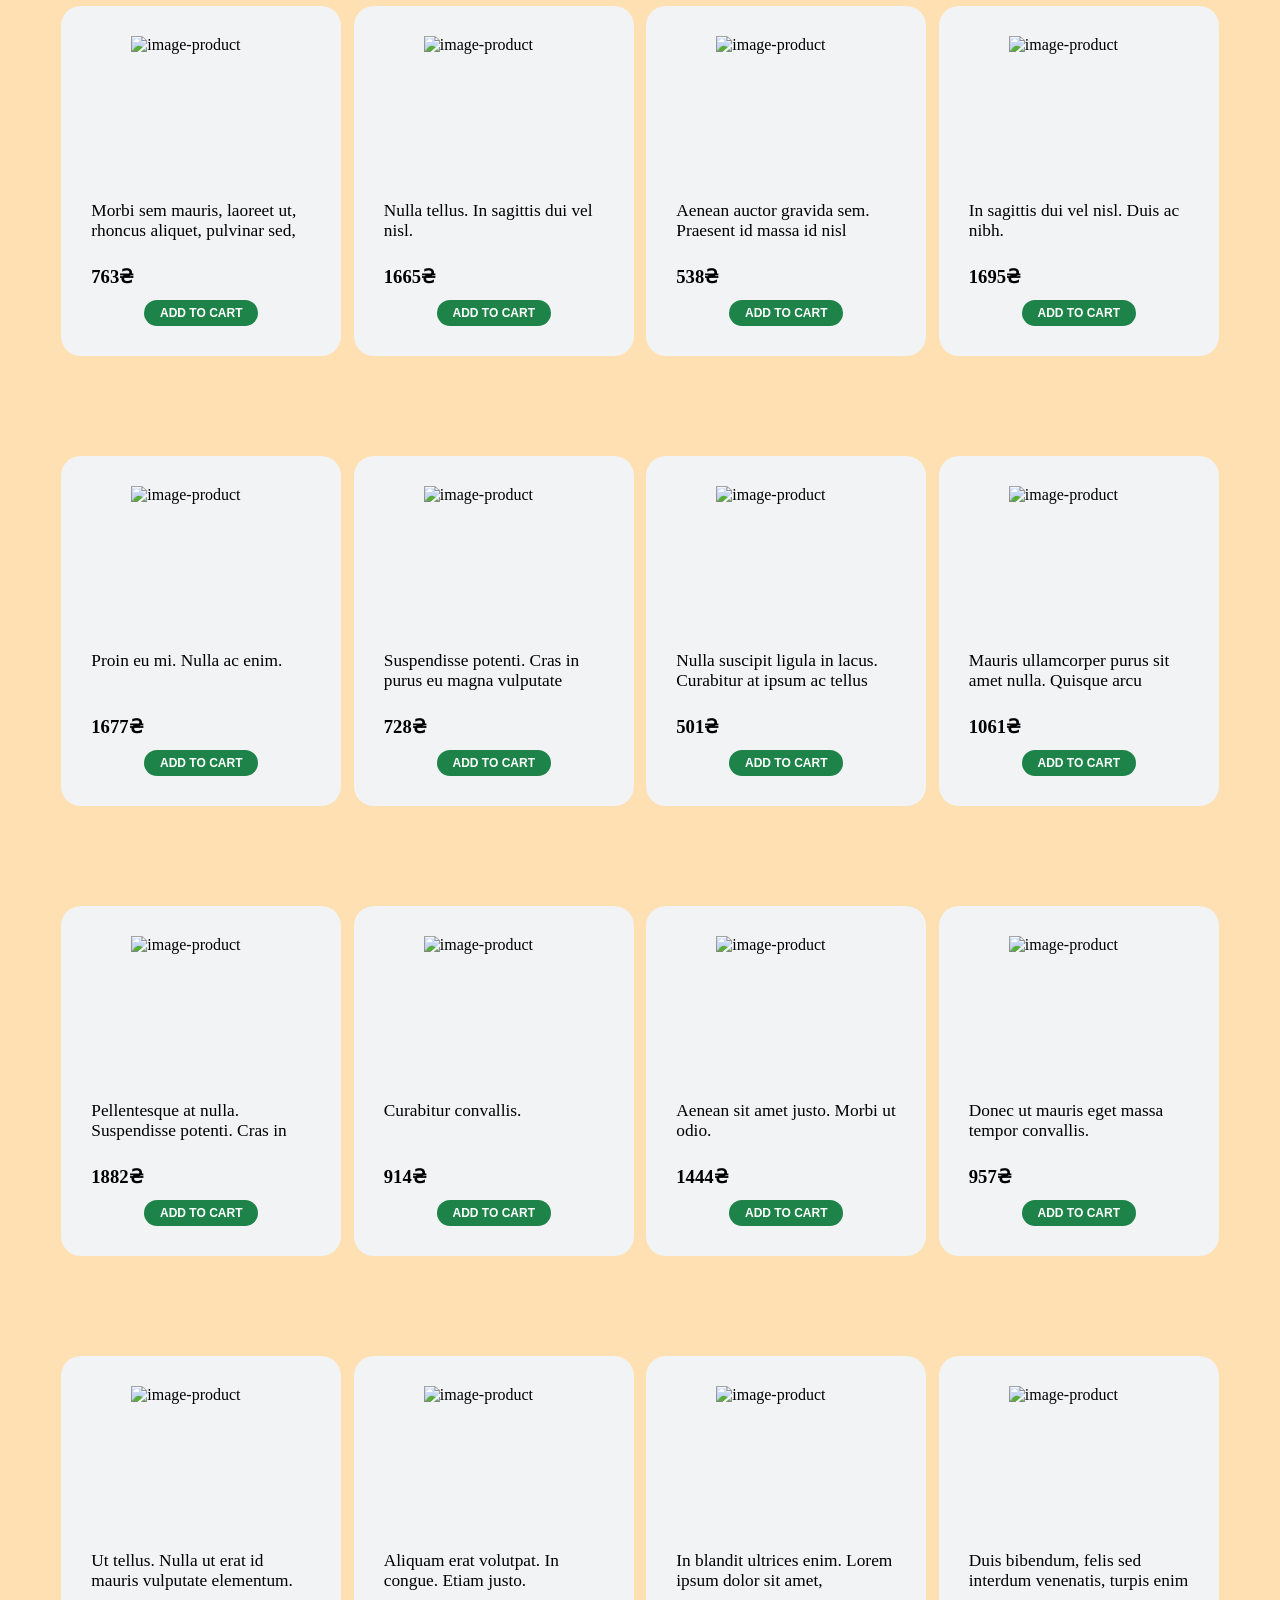
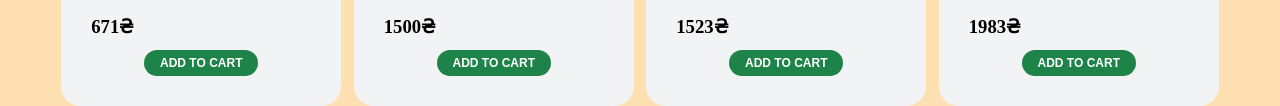
==== commit 748fa9fa: "Update json data file | Update name - Store" ====
--- a/front/index.html
+++ b/front/index.html
@@ -4,24 +4,24 @@
     <meta charset="UTF-8" />
     <meta http-equiv="X-UA-Compatible" content="IE=edge" />
     <meta name="viewport" content="width=device-width, initial-scale=1.0" />
-    <title>Rat_Industry Store</title>
+    <title>Store</title>
     <link rel="stylesheet" href="css/style.css" />
   </head>
   <body>
     <header class="header">
       <div class="container">
         <div class="header__wrapper">
-          <div class="name">Rat_Industry Store</div>
+          <div class="name">Store</div>
           <div class="search-form">
-            <input type="text" class="search-txt" placeholder="Пошук">
+            <input type="text" class="search-txt" placeholder="Пошук" />
             <button href="#" class="search-btn">
-              <img src="img/search.png" alt="search">
+              <img src="img/search.png" alt="search" />
             </button>
           </div>
           <div class="cart_block">
             <p>0</p>
             <a href="#" class="cart">
-              <img src="img/shopping-cart.png" alt="shopping-cart">
+              <img src="img/shopping-cart.png" alt="shopping-cart" />
             </a>
           </div>
         </div>
@@ -29,8 +29,7 @@
     </header>
     <section class="cards">
       <div class="container">
-        <div class="cards__wrapper">
-          
+        <div class="cards__wrapper"></div>
       </div>
     </section>
     <script src="script/script.js"></script>
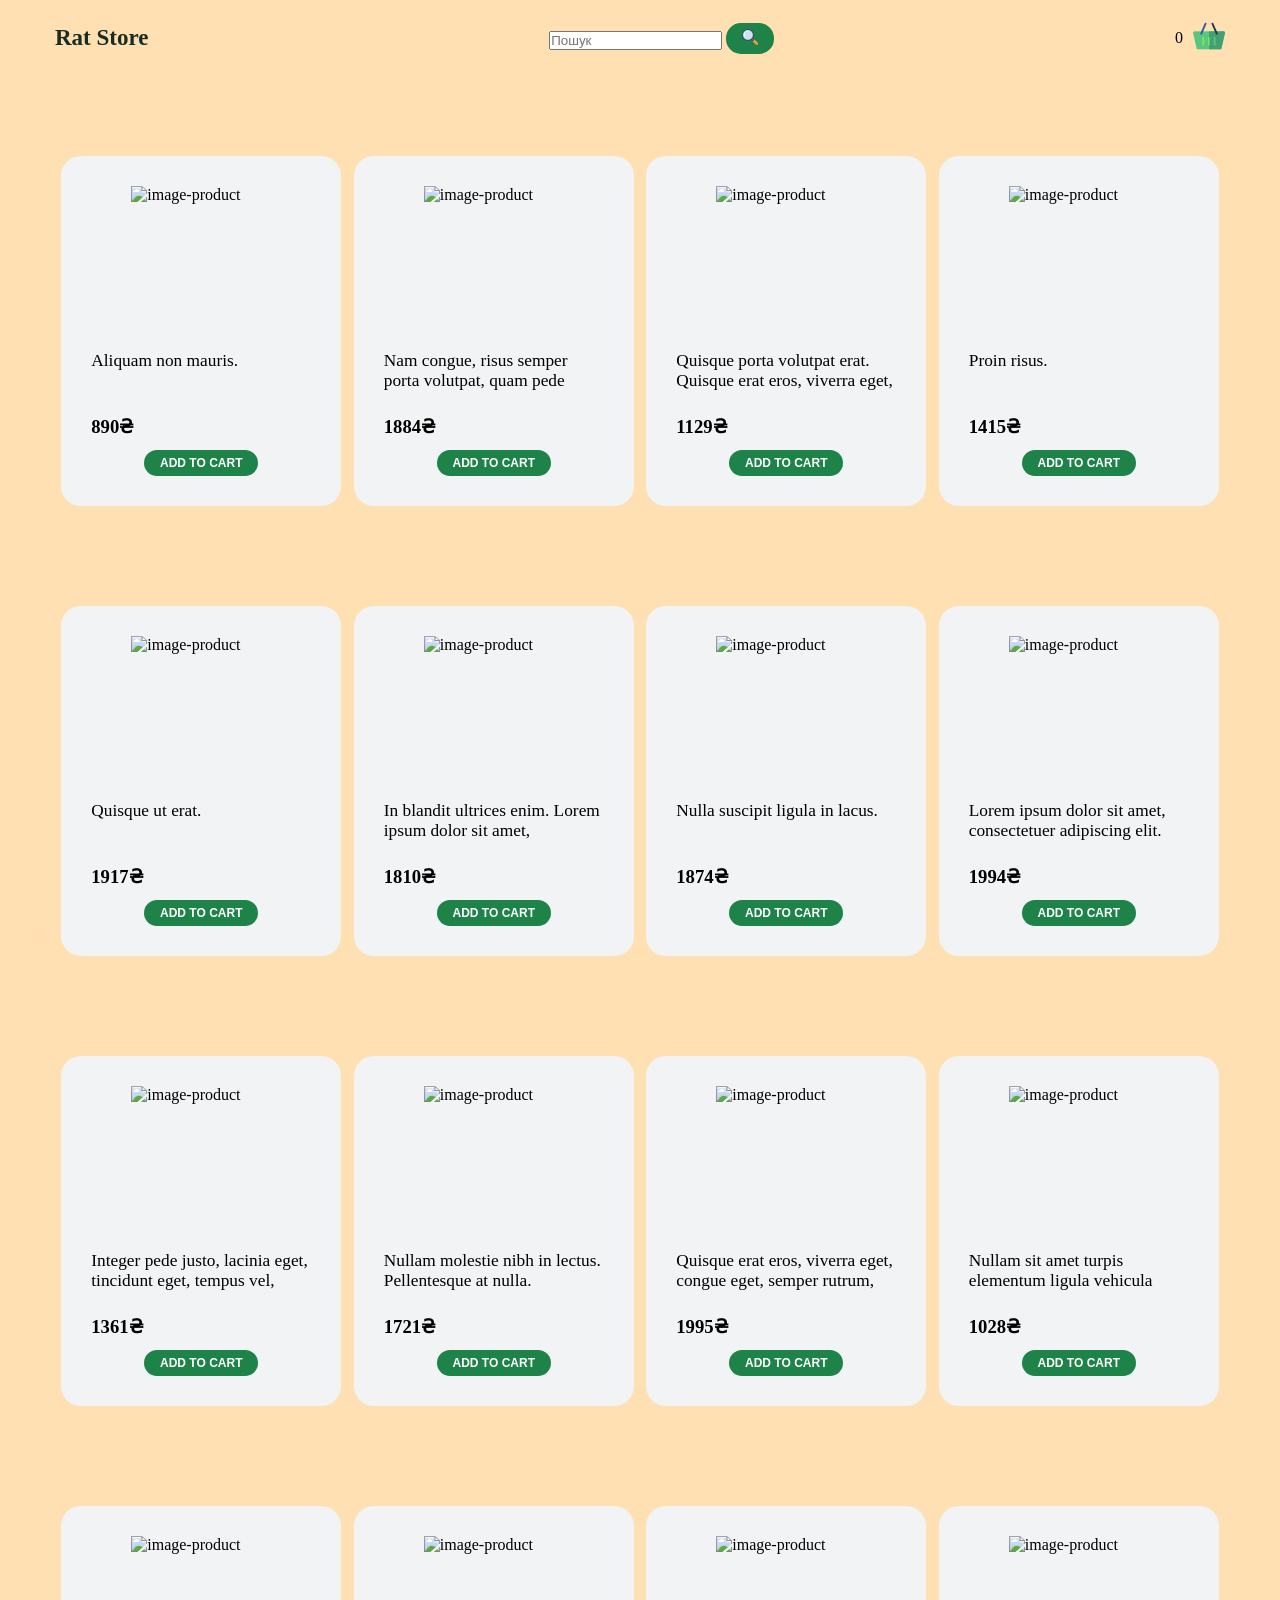
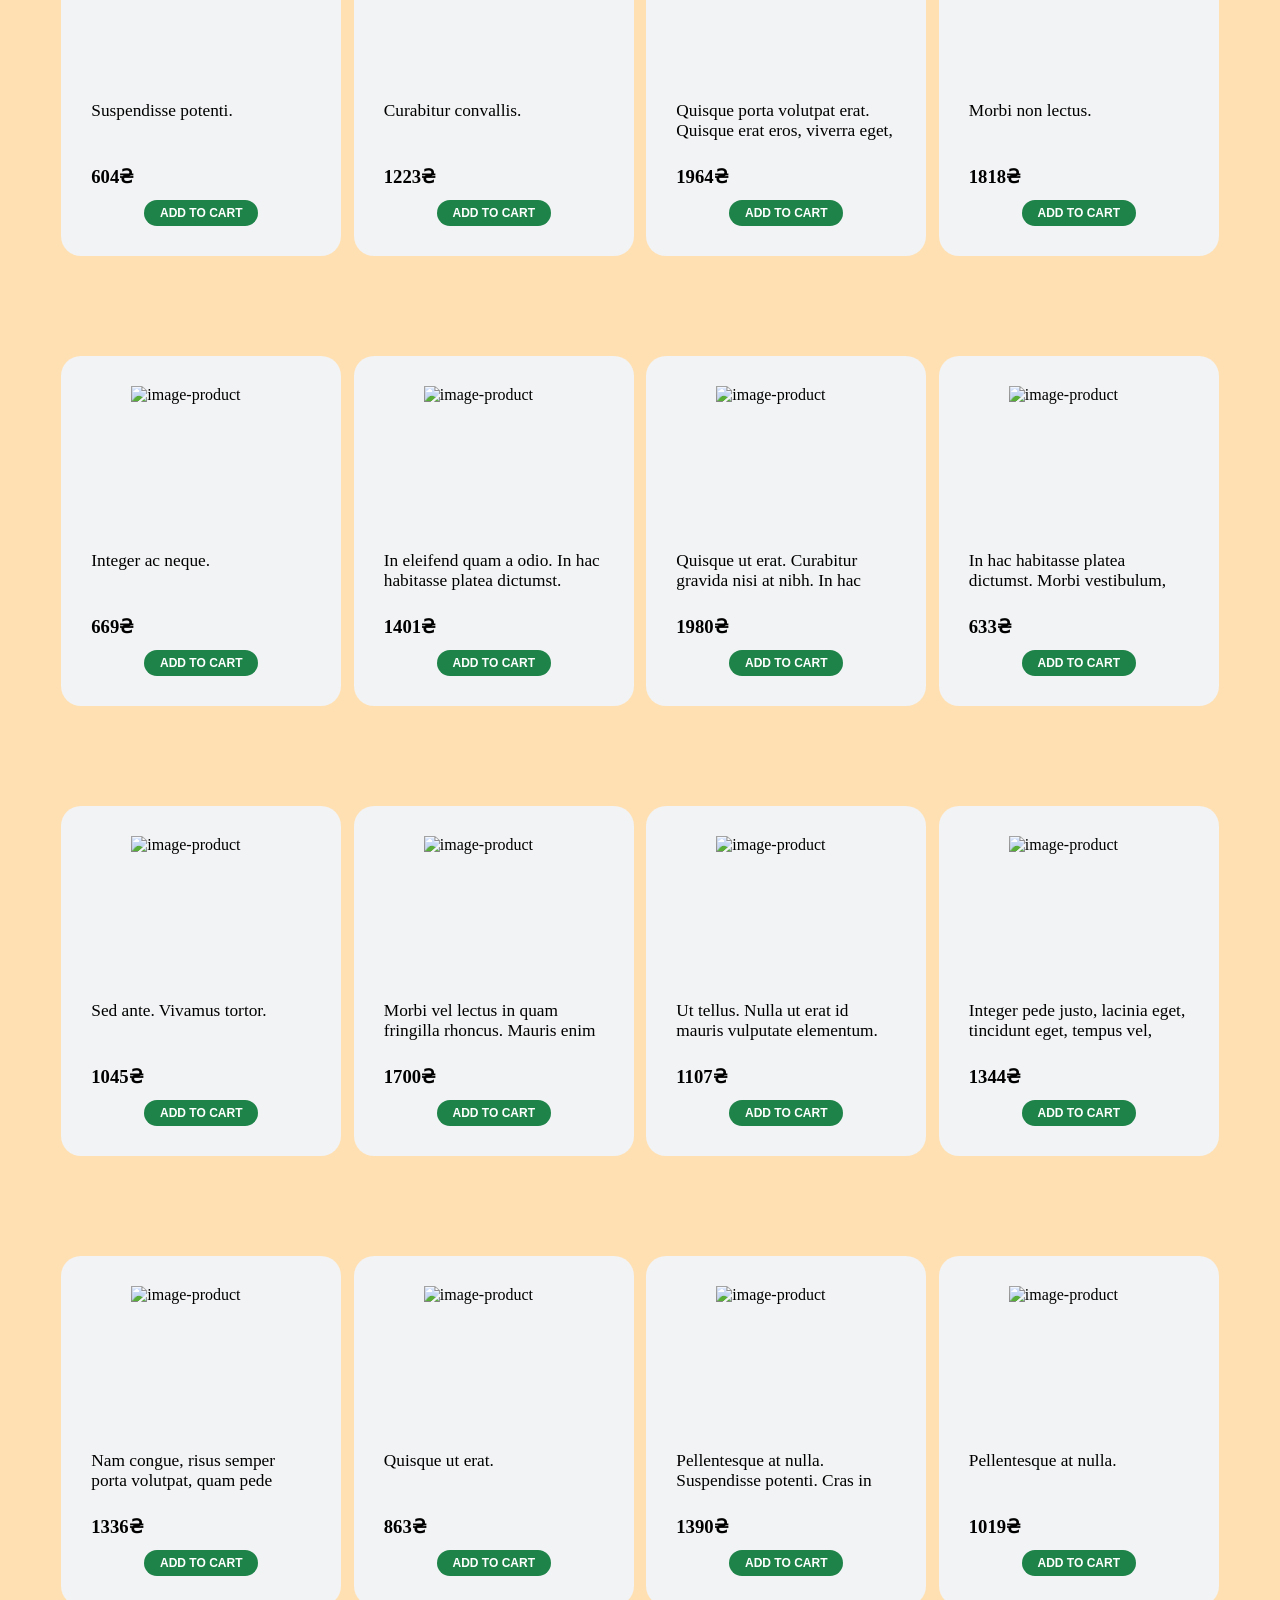
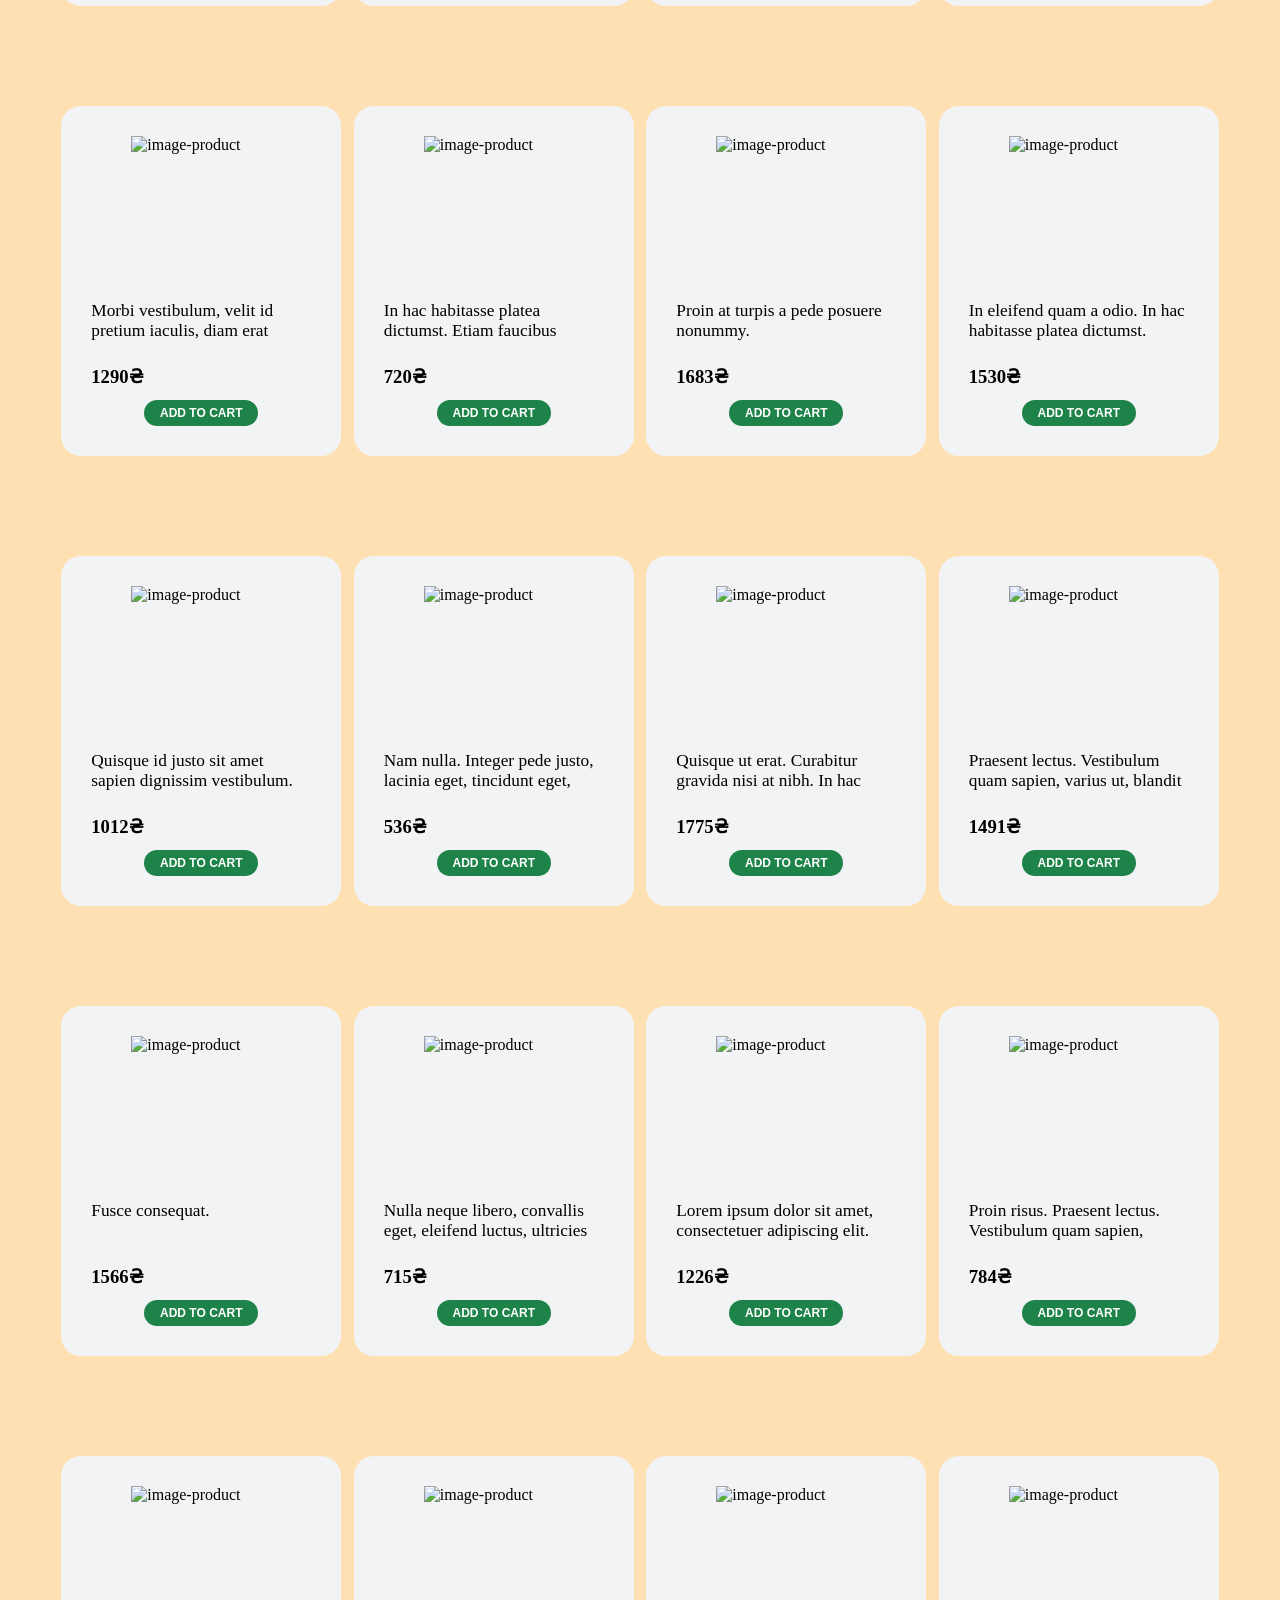
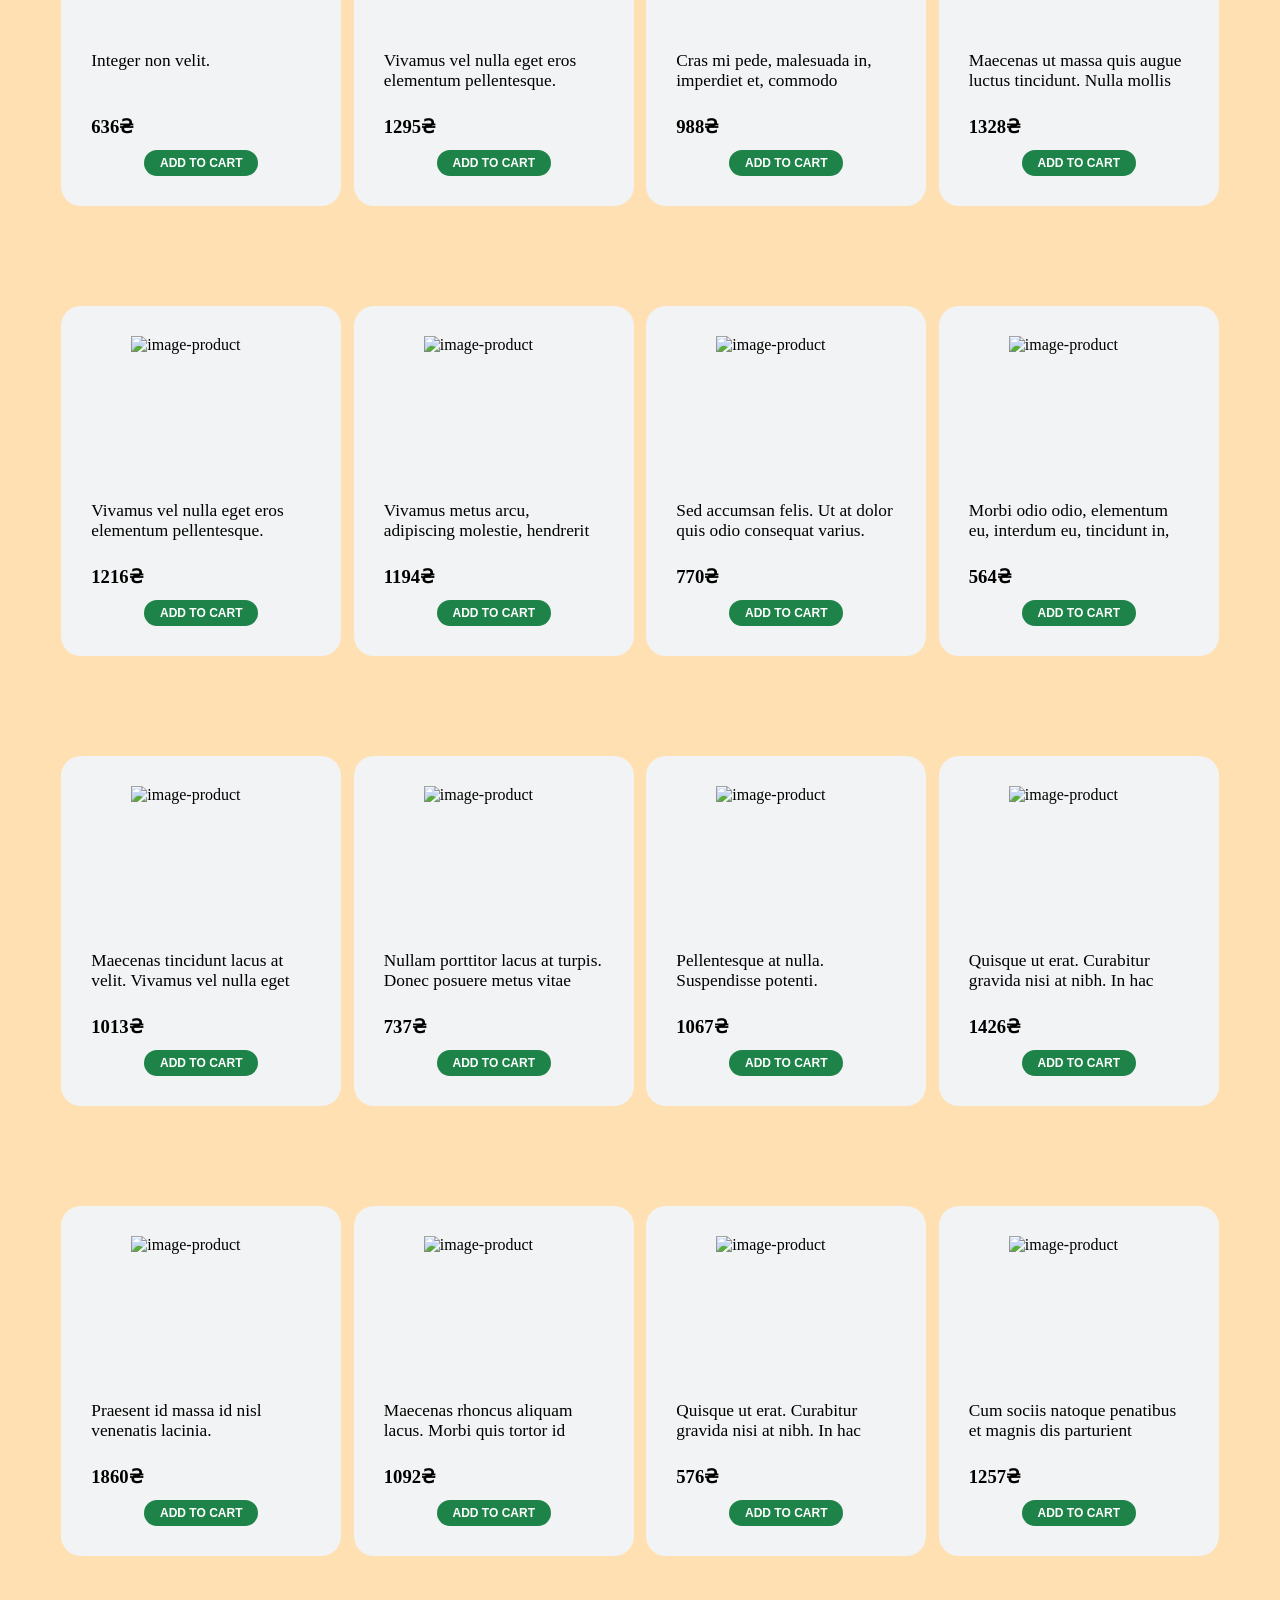
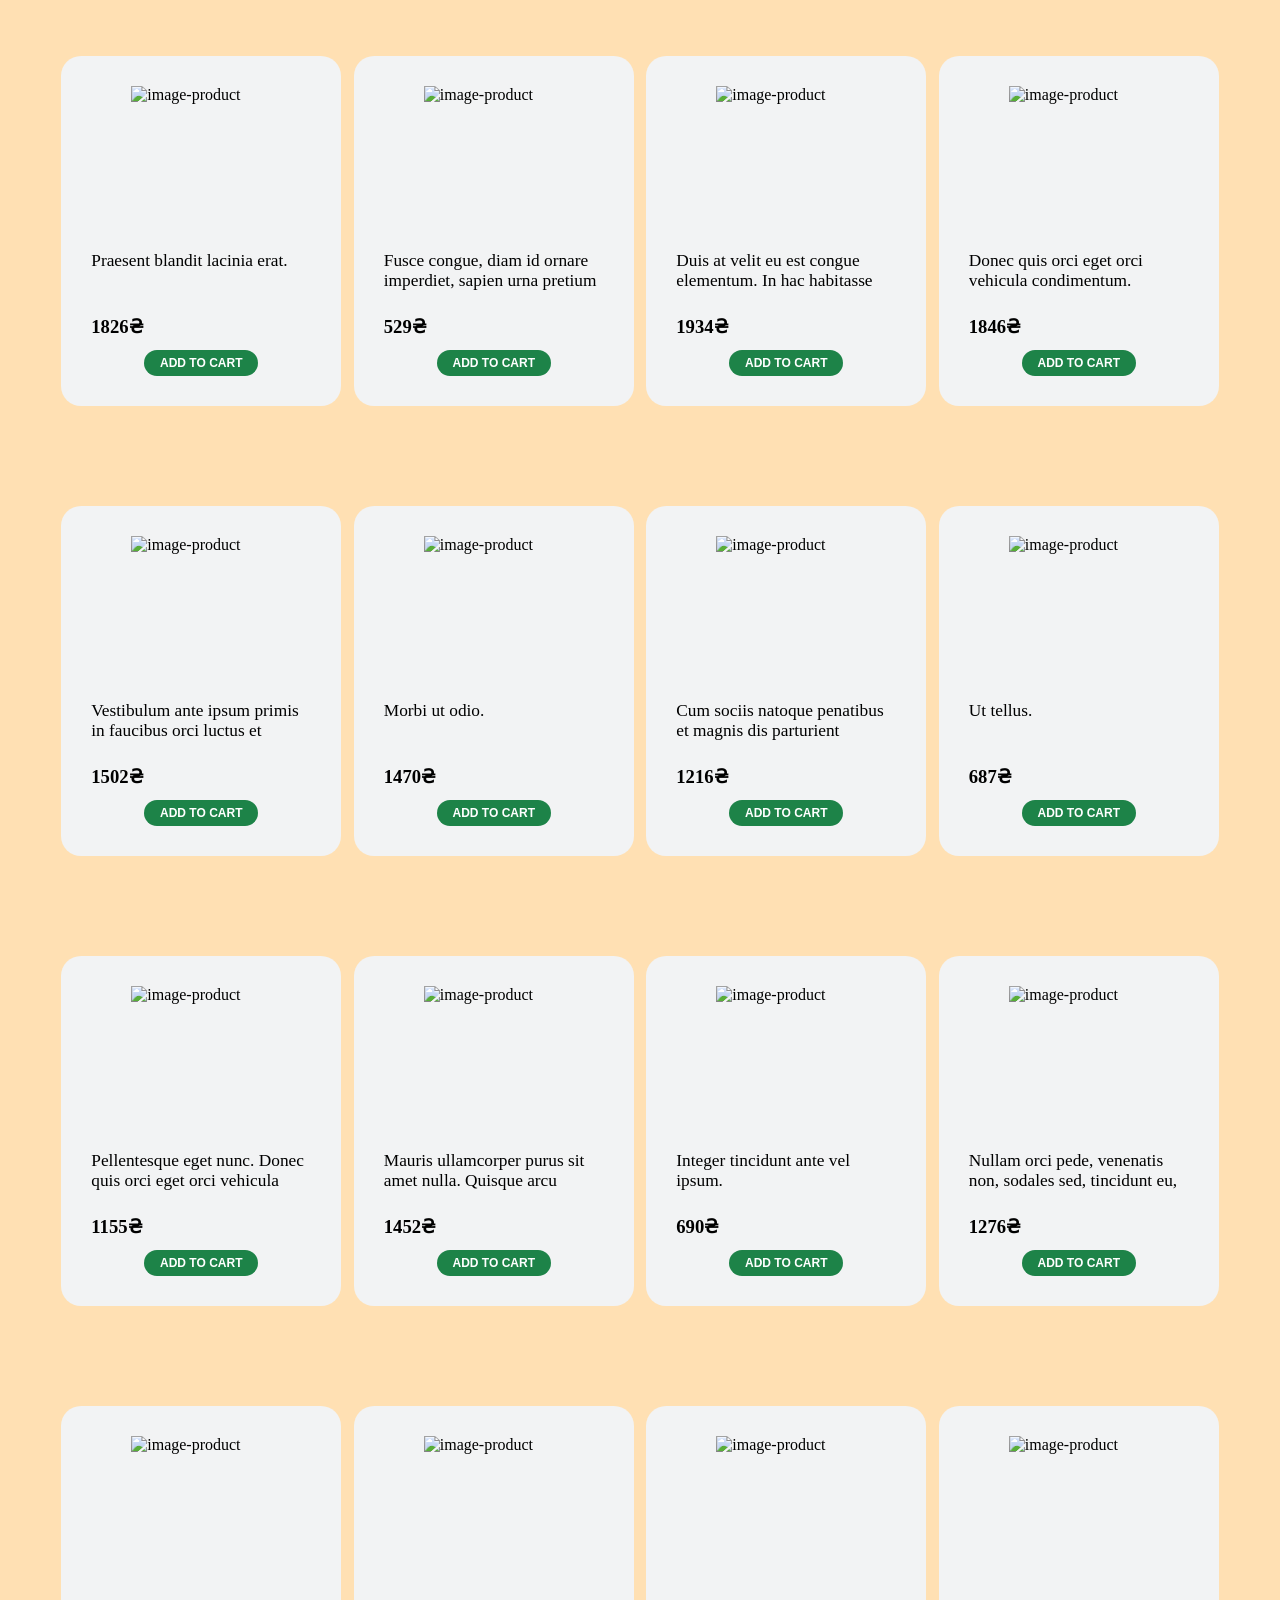
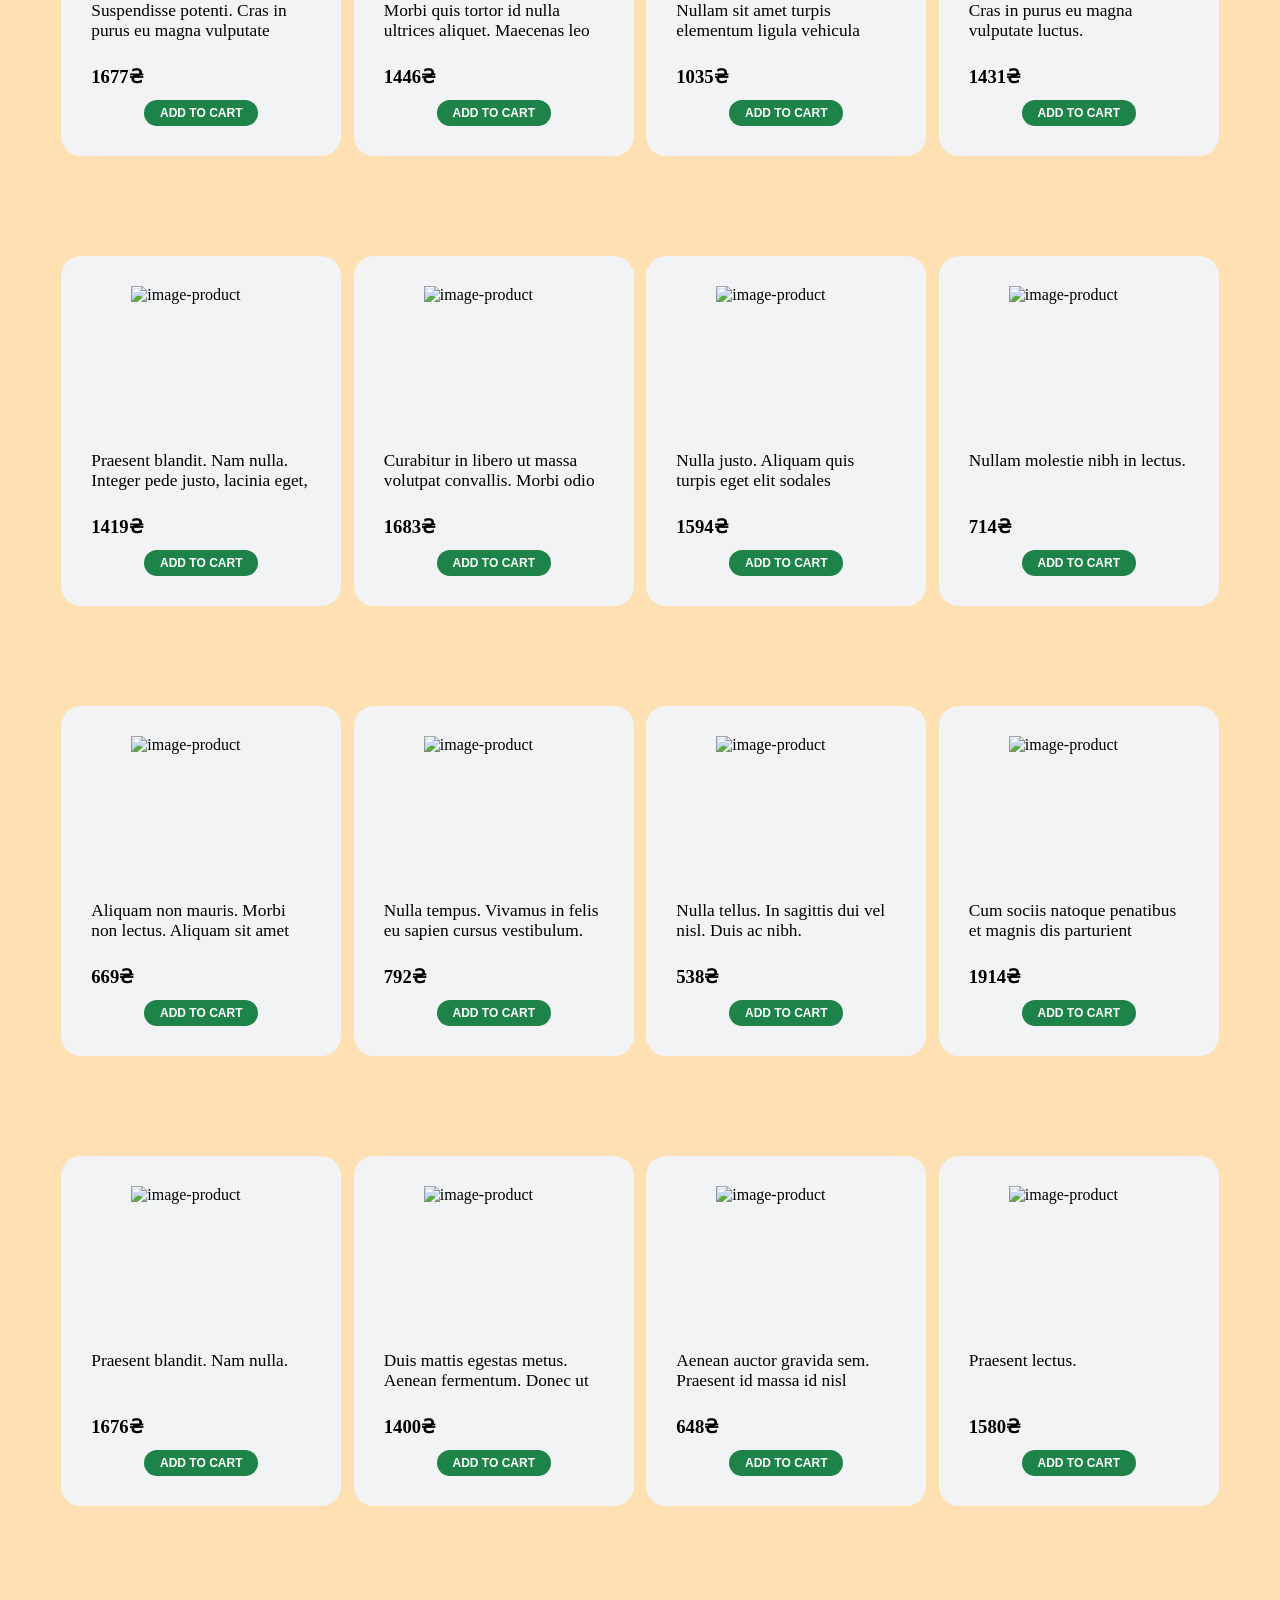
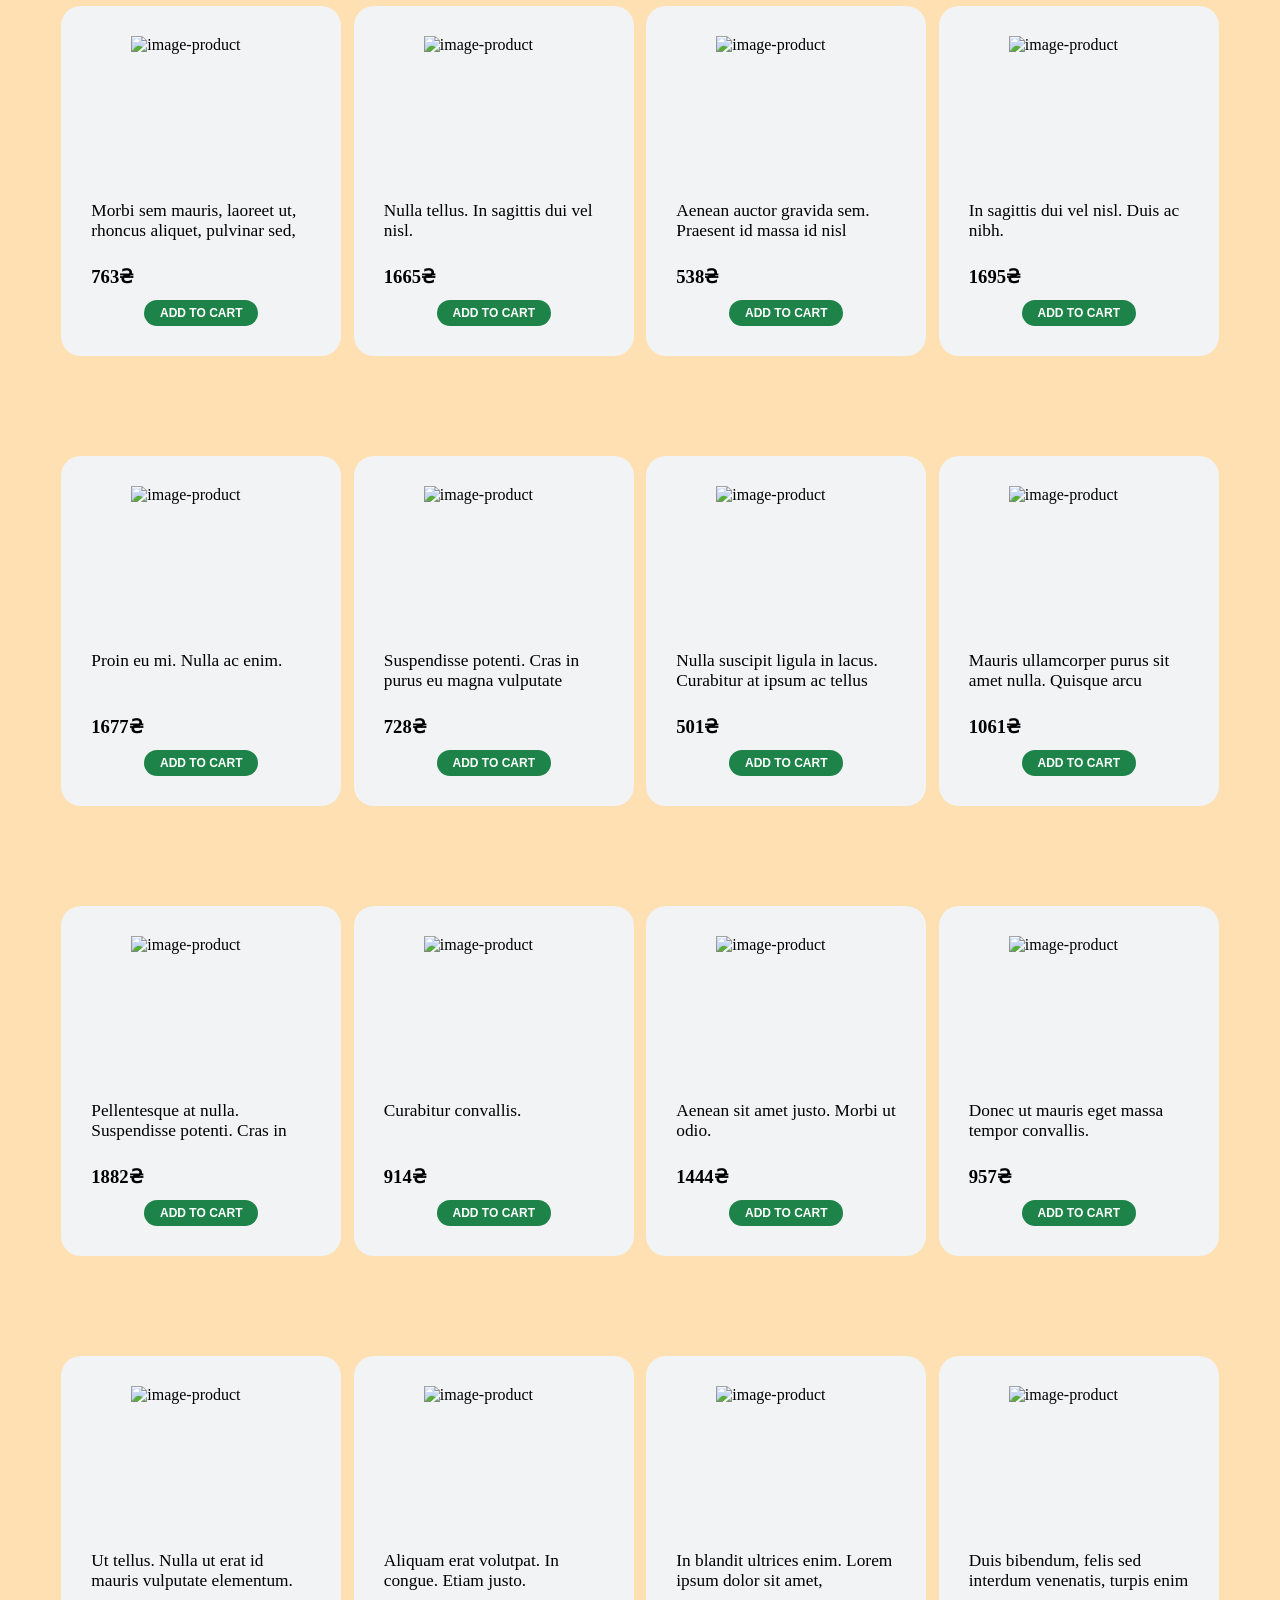
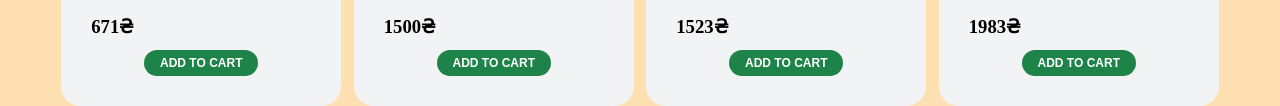
==== commit 85b97ddd: "Change the name of the company" ====
--- a/front/index.html
+++ b/front/index.html
@@ -4,14 +4,15 @@
     <meta charset="UTF-8" />
     <meta http-equiv="X-UA-Compatible" content="IE=edge" />
     <meta name="viewport" content="width=device-width, initial-scale=1.0" />
-    <title>Store</title>
+    <title>Rat Store</title>
+    <link rel="shortcut icon" type="image/png" href="img/rat.png"/>
     <link rel="stylesheet" href="css/style.css" />
   </head>
   <body>
     <header class="header">
       <div class="container">
         <div class="header__wrapper">
-          <div class="name">Store</div>
+          <div class="name">Rat Store</div>
           <div class="search-form">
             <input type="text" class="search-txt" placeholder="Пошук" />
             <button href="#" class="search-btn">
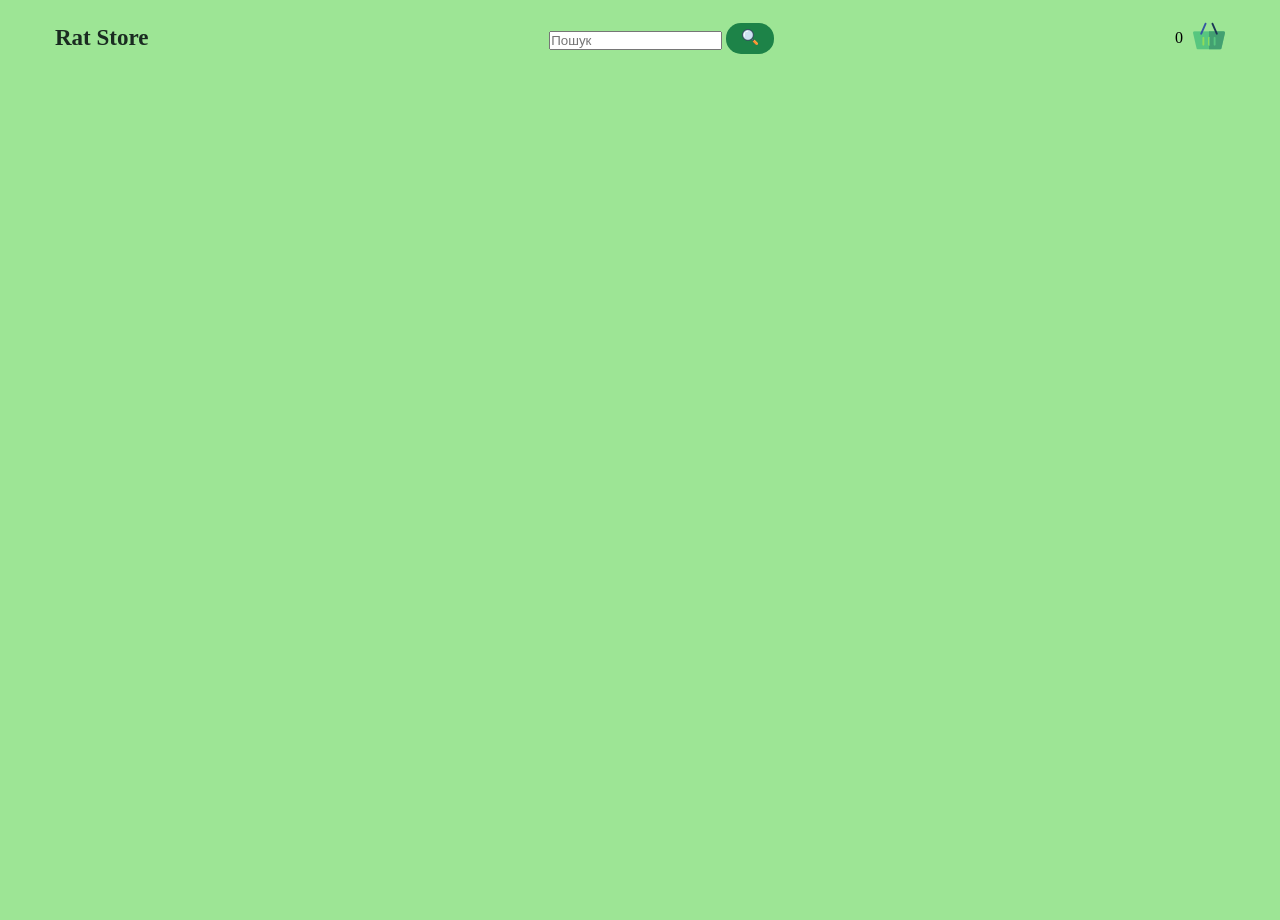
==== commit 6955dbad: "add cart" ====
--- a/front/index.html
+++ b/front/index.html
@@ -5,34 +5,99 @@
     <meta http-equiv="X-UA-Compatible" content="IE=edge" />
     <meta name="viewport" content="width=device-width, initial-scale=1.0" />
     <title>Rat Store</title>
-    <link rel="shortcut icon" type="image/png" href="img/rat.png"/>
+    <link rel="shortcut icon" type="image/png" href="img/rat.png" />
     <link rel="stylesheet" href="css/style.css" />
+    <link rel="stylesheet" href="css/popup.css" />
   </head>
   <body>
-    <header class="header">
-      <div class="container">
-        <div class="header__wrapper">
-          <div class="name">Rat Store</div>
-          <div class="search-form">
-            <input type="text" class="search-txt" placeholder="Пошук" />
-            <button href="#" class="search-btn">
-              <img src="img/search.png" alt="search" />
-            </button>
-          </div>
-          <div class="cart_block">
-            <p>0</p>
-            <a href="#" class="cart">
-              <img src="img/shopping-cart.png" alt="shopping-cart" />
-            </a>
+    <div class="wrapper">
+      <div class="popup_calc_end" data-modal>
+        <div class="popup_dialog">
+          <div class="popup_content">
+            <div class="popup_calc_end_close"><strong>&times;</strong></div>
+            <div class="order_done">
+              <p>Your order has been processed. Thank you for your purchase!</p>
+            </div>
+            <div class="popup_form">
+              <form class="form" action="#" data-calc="end">
+                <h2>Leave your personal data</h2>
+                <div class="block_input">
+                  <input
+                    class="form_input check_name"
+                    name="user_name"
+                    required
+                    type="text"
+                    placeholder="Enter your name"
+                  />
+                  <input
+                    class="form_input check_surname"
+                    name="user_surname"
+                    required
+                    type="text"
+                    placeholder="Enter your surname"
+                  />
+                  <input
+                    class="form_input check_email"
+                    name="user_email"
+                    required
+                    type="email"
+                    placeholder="Enter your email"
+                  />
+                  <input
+                    class="form_input check_phone"
+                    name="user_phone"
+                    required
+                    type="text"
+                    placeholder="Enter phone number"
+                  />
+                </div>
+                <button class="btn-block button" name="submit" type="submit">
+                  get a check
+                </button>
+              </form>
+            </div>
           </div>
         </div>
       </div>
-    </header>
-    <section class="cards">
-      <div class="container">
-        <div class="cards__wrapper"></div>
+      <header class="header">
+        <div class="container">
+          <div class="header__wrapper">
+            <div class="name">Rat Store</div>
+            <div class="search-form">
+              <input type="text" class="search-txt" placeholder="Пошук" />
+              <button href="#" class="search-btn">
+                <img src="img/search.png" alt="search" />
+              </button>
+            </div>
+            <div class="cart_block">
+              <p class="cart__counter"></p>
+              <a href="#" class="cart">
+                <img src="img/shopping-cart.png" alt="shopping-cart" />
+              </a>
+            </div>
+          </div>
+        </div>
+      </header>
+      <section class="cards">
+        <div class="container">
+          <div class="cards__wrapper"></div>
+        </div>
+      </section>
+    </div>
+    <div class="popup__bg">
+      <div class="popup">
+        <img src="img/close.png" class="close-popup" />
+        <p class="popup__text">My Cart</p>
+        <div class="product-cart__wrapper"></div>
+        <div class="popup__total">
+          <button class="btn__registration">Go to the registration</button>
+          <p class="popup__total__price">
+            Total Price: <span class="total-price"></span>
+          </p>
+        </div>
       </div>
-    </section>
-    <script src="script/script.js"></script>
+    </div>
+
+    <script type="module" src="script/script.js"></script>
   </body>
 </html>
--- a/front/css/style.css
+++ b/front/css/style.css
@@ -10,7 +10,7 @@
   height: 100%;
 }
 body {
-  background-color: #ffe0b3;
+  background-color: #9de595;
 }
 .header {
   margin-top: 20px;
@@ -85,3 +85,14 @@
 button:hover {
   background-color: #186a3b;
 }
+.disable {
+  display: none;
+}
+.cart__status {
+  margin-top: 10px;
+  font-size: 14pt;
+  text-transform: uppercase;
+  font-weight: 800;
+  border-radius: 15px;
+  color: #cf2d2d;
+}
--- a/front/css/popup.css
+++ b/front/css/popup.css
@@ -0,0 +1,257 @@
+.popup__bg {
+  display: none;
+  opacity: 0;
+  position: fixed;
+  top: 0;
+  left: 0;
+  width: 100%;
+  height: 100vh;
+  transition: 0.5s all;
+  background: rgba(0, 0, 0, 0.5);
+}
+
+.popup__bg.active {
+  display: flex;
+  justify-content: center;
+  align-items: center;
+  opacity: 1;
+  transition: 0.5s all;
+}
+
+.popup {
+  display: flex;
+  flex-direction: column;
+  position: relative;
+  width: 600px;
+  height: 500px;
+  background-color: white;
+  border-radius: 8px;
+  z-index: 10;
+}
+
+.popup__text {
+  width: fit-content;
+  font-size: 20pt;
+  text-transform: uppercase;
+  font-weight: 600;
+  margin: 10px auto;
+}
+
+.popup__total {
+  display: flex;
+  justify-content: space-around;
+  margin: 0 30px 10px 0;
+}
+
+.popup__total__price {
+  font-size: 18pt;
+  text-transform: uppercase;
+}
+
+/* Конец важной части */
+/* Далее код для стилизации формы */
+.close-popup {
+  width: 16px;
+  height: 16px;
+  position: absolute;
+  top: 10px;
+  right: 10px;
+  cursor: pointer;
+}
+
+/* Конец важной части */
+/* Далее код для стилизации формы */
+.product-cart__wrapper {
+  display: flex;
+  flex-direction: column;
+  row-gap: 10px;
+  overflow-y: auto;
+  flex-grow: 1;
+  padding: 0 10px;
+}
+
+.product-cart {
+  display: flex;
+  align-items: center;
+  justify-content: space-between;
+  width: 100%;
+  height: 75px;
+  gap: 10px;
+}
+
+.product-cart_block {
+  display: flex;
+  width: 70%;
+  height: 100%;
+  align-items: center;
+  column-gap: 10px;
+}
+
+.image-cart {
+  width: 75px;
+  height: 75px;
+}
+
+.description-cart {
+  width: 100%;
+  height: 80%;
+  overflow: hidden;
+  text-align: justify;
+  font-size: 13pt;
+}
+.description-cart p {
+  height: 100%;
+}
+
+.cart-price_block {
+  display: flex;
+  align-items: center;
+  column-gap: 10px;
+  width: 30%;
+  height: 100%;
+}
+.cart-counter_block {
+  display: flex;
+  justify-content: center;
+  align-items: center;
+  gap: 8px;
+}
+
+.price-cart {
+  font-size: 14pt;
+  flex-grow: 1;
+  font-weight: 800;
+}
+
+.cart_minus,
+.cart_plus {
+  cursor: pointer;
+  font-size: 16pt;
+  user-select: none;
+}
+
+.cart_num {
+  padding: 5px 10px;
+  text-align: center;
+  background-color: #d5dbdb;
+}
+
+.basket-delete {
+  cursor: pointer;
+  width: 20px;
+  height: 20px;
+  padding: 5px;
+}
+
+.basket-delete:hover {
+  box-shadow: 0 0 3px 3px #e2000070;
+  filter: invert(10%) sepia(96%) saturate(7499%) hue-rotate(12deg)
+    brightness(89%) contrast(113%);
+}
+
+/* Registaration Modal */
+
+.popup_calc_end {
+  display: none;
+  position: fixed;
+  top: 0;
+  left: 0;
+  width: 100%;
+  height: 100%;
+  z-index: 9;
+  background-color: rgba(0, 0, 0, 0.5);
+}
+.popup_calc_end.active {
+  display: flex;
+}
+.popup_content {
+  width: 30rem;
+  text-align: center;
+}
+
+.popup_content {
+  /* display: none; */
+  position: fixed;
+  top: 10%;
+  left: 50%;
+  text-align: center;
+  -webkit-transform: translateX(-50%);
+  transform: translateX(-50%);
+  width: 28rem;
+  border-radius: 10px;
+  background-color: #ffffff;
+}
+
+.order_done {
+  display: none;
+  height: 200px;
+}
+.order_done p {
+  font-size: 16pt;
+  font-weight: 600;
+}
+.order_done.active {
+  display: flex;
+  justify-content: center;
+  align-items: center;
+}
+
+.popup_calc_end_close {
+  cursor: pointer;
+  position: absolute;
+  font-size: 2.5rem;
+  right: 10px;
+  color: black;
+  border: none;
+  background: transparent;
+}
+
+.form {
+  padding: 2rem 5rem;
+  text-align: center;
+  border-radius: 1rem;
+  background-color: #ffffff;
+}
+
+.form h2 {
+  margin-bottom: 1.5rem;
+  font-size: 25px;
+  font-weight: 800;
+  color: #0e0e0e;
+}
+
+.form h2 span {
+  font-size: 2.4rem;
+  text-transform: uppercase;
+}
+
+.block_input {
+  display: grid;
+  grid-template-columns: 1fr;
+}
+
+.form_input {
+  width: 240px;
+  height: 40px;
+  padding: 0;
+  margin: 0px auto 35px;
+  text-align: center;
+  font-size: 16px;
+  border: 1.5px solid black;
+  border-radius: 10px;
+}
+
+.form_notice {
+  margin-top: 1rem;
+  margin-bottom: 8px;
+  font-size: 14px;
+  color: rgb(0, 0, 0);
+}
+
+.btn-block {
+  padding: 8px;
+  width: 250px;
+  font-size: 14px;
+  font-weight: 700;
+  border-radius: 5px;
+}
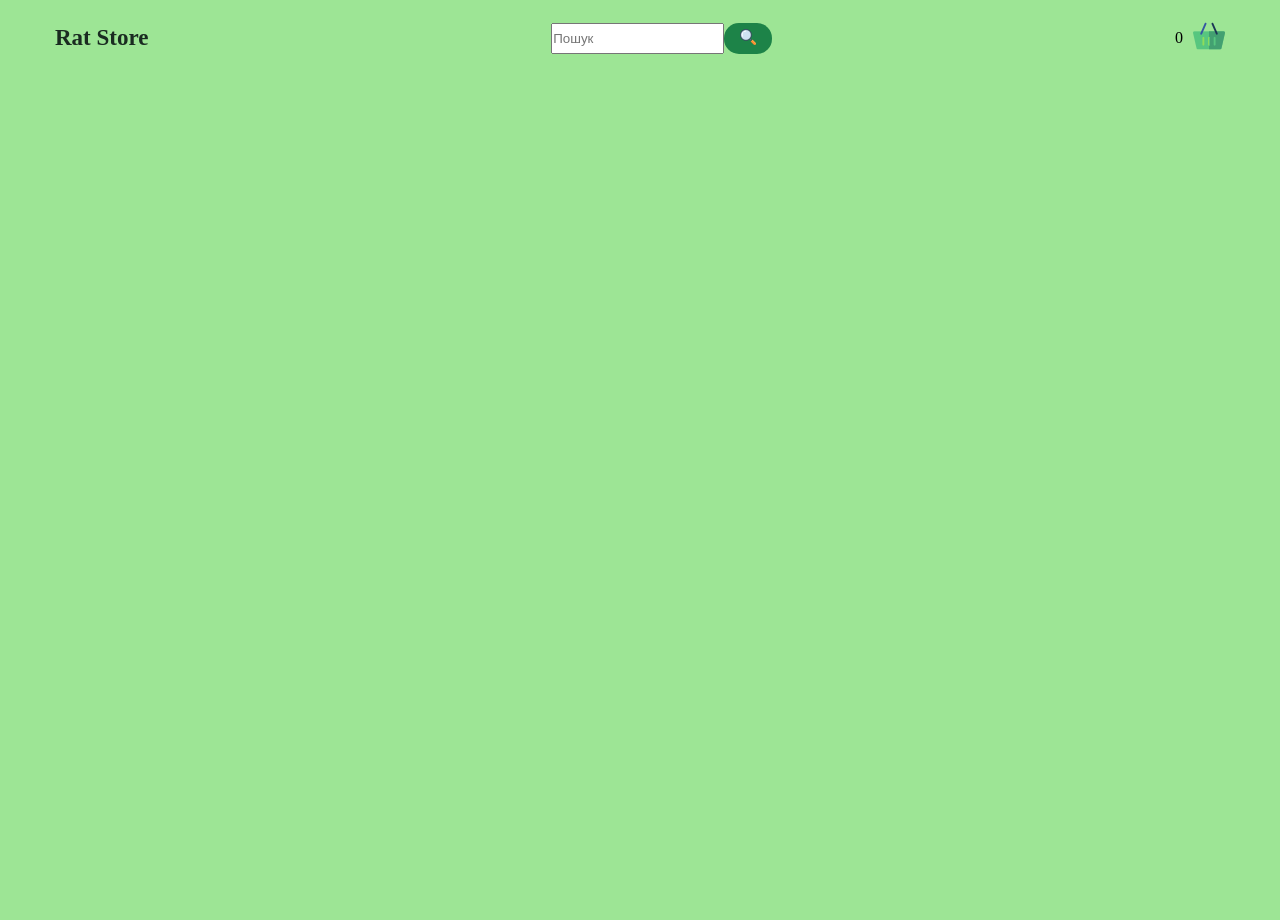
==== commit 144f9fc7: "add search on front" ====
--- a/front/index.html
+++ b/front/index.html
@@ -63,12 +63,20 @@
         <div class="container">
           <div class="header__wrapper">
             <div class="name">Rat Store</div>
-            <div class="search-form">
-              <input type="text" class="search-txt" placeholder="Пошук" />
-              <button href="#" class="search-btn">
+            <form class="search-form">
+              <input
+                type="text"
+                class="search-txt"
+                placeholder="Пошук"
+                minlength="3"
+                title="Minimum 3 letter without special symbols"
+                pattern="[a-zA-Z0-9-]+"
+                required
+              />
+              <button href="#" class="search-btn" type="submit">
                 <img src="img/search.png" alt="search" />
               </button>
-            </div>
+            </form>
             <div class="cart_block">
               <p class="cart__counter"></p>
               <a href="#" class="cart">
--- a/front/css/style.css
+++ b/front/css/style.css
@@ -25,7 +25,11 @@
   justify-content: space-between;
   align-items: center;
 }
+.search-form {
+  display: flex;
+}
 .name {
+  cursor: pointer;
   font-size: 23px;
   font-weight: bold;
   color: #1a2b21;
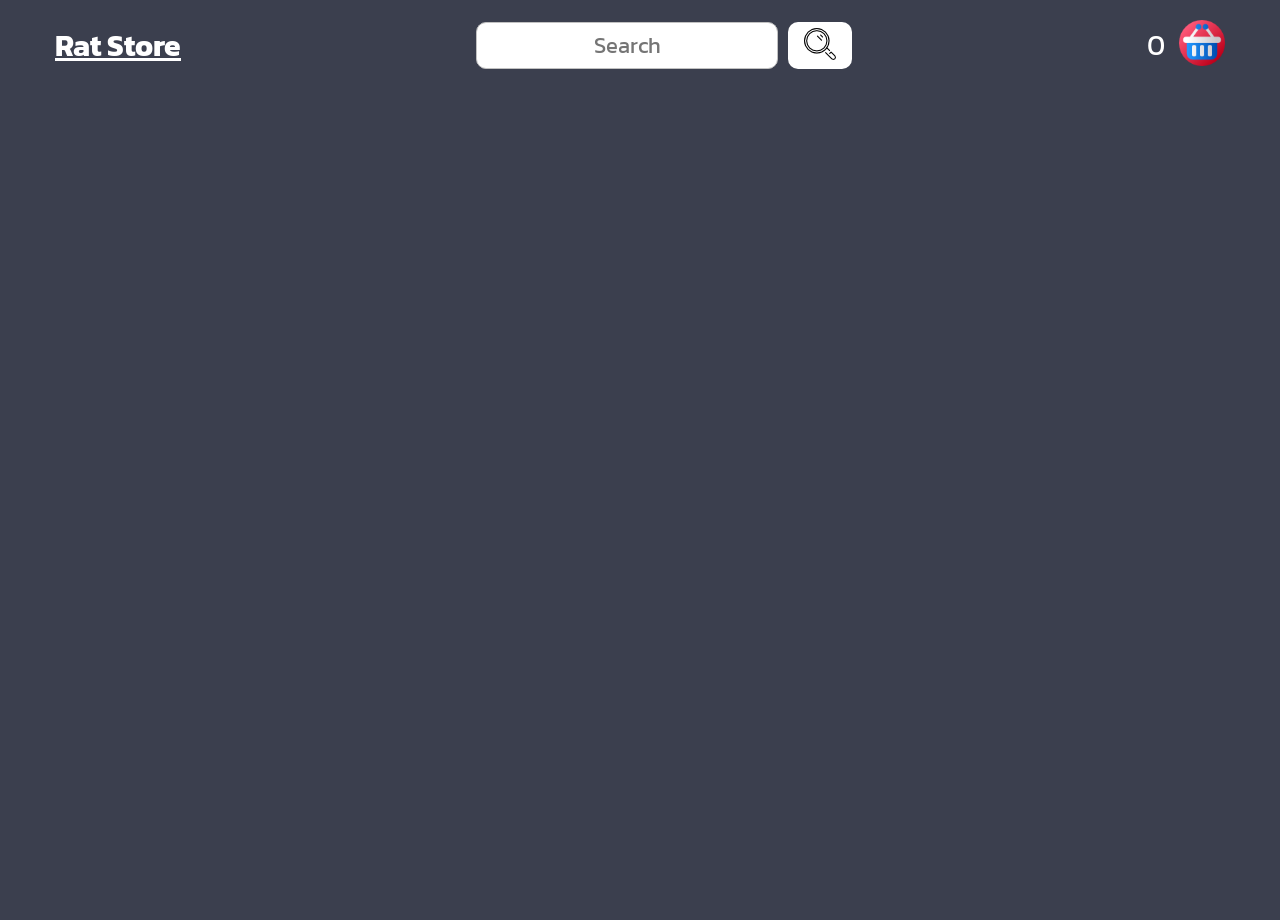
==== commit a2bd8188: "Add all of files to the project" ====
--- a/front/index.html
+++ b/front/index.html
@@ -1,111 +1,105 @@
-<!DOCTYPE html>
-<html lang="en">
-  <head>
-    <meta charset="UTF-8" />
-    <meta http-equiv="X-UA-Compatible" content="IE=edge" />
-    <meta name="viewport" content="width=device-width, initial-scale=1.0" />
-    <title>Rat Store</title>
-    <link rel="shortcut icon" type="image/png" href="img/rat.png" />
-    <link rel="stylesheet" href="css/style.css" />
-    <link rel="stylesheet" href="css/popup.css" />
-  </head>
-  <body>
-    <div class="wrapper">
-      <div class="popup_calc_end" data-modal>
-        <div class="popup_dialog">
-          <div class="popup_content">
-            <div class="popup_calc_end_close"><strong>&times;</strong></div>
-            <div class="order_done">
-              <p>Your order has been processed. Thank you for your purchase!</p>
-            </div>
-            <div class="popup_form">
-              <form class="form" action="#" data-calc="end">
-                <h2>Leave your personal data</h2>
-                <div class="block_input">
-                  <input
-                    class="form_input check_name"
-                    name="user_name"
-                    required
-                    type="text"
-                    placeholder="Enter your name"
-                  />
-                  <input
-                    class="form_input check_surname"
-                    name="user_surname"
-                    required
-                    type="text"
-                    placeholder="Enter your surname"
-                  />
-                  <input
-                    class="form_input check_email"
-                    name="user_email"
-                    required
-                    type="email"
-                    placeholder="Enter your email"
-                  />
-                  <input
-                    class="form_input check_phone"
-                    name="user_phone"
-                    required
-                    type="text"
-                    placeholder="Enter phone number"
-                  />
-                </div>
-                <button class="btn-block button" name="submit" type="submit">
-                  get a check
-                </button>
-              </form>
-            </div>
-          </div>
-        </div>
-      </div>
-      <header class="header">
-        <div class="container">
-          <div class="header__wrapper">
-            <div class="name">Rat Store</div>
-            <form class="search-form">
-              <input
-                type="text"
-                class="search-txt"
-                placeholder="Пошук"
-                minlength="3"
-                title="Minimum 3 letter without special symbols"
-                pattern="[a-zA-Z0-9-]+"
-                required
-              />
-              <button href="#" class="search-btn" type="submit">
-                <img src="img/search.png" alt="search" />
-              </button>
-            </form>
-            <div class="cart_block">
-              <p class="cart__counter"></p>
-              <a href="#" class="cart">
-                <img src="img/shopping-cart.png" alt="shopping-cart" />
-              </a>
-            </div>
-          </div>
-        </div>
-      </header>
-      <section class="cards">
-        <div class="container">
-          <div class="cards__wrapper"></div>
-        </div>
-      </section>
-    </div>
-    <div class="popup__bg">
-      <div class="popup">
-        <img src="img/close.png" class="close-popup" />
-        <p class="popup__text">My Cart</p>
-        <div class="product-cart__wrapper"></div>
-        <div class="popup__total">
-          <button class="btn__registration">Go to the registration</button>
-          <p class="popup__total__price">
-            Total Price: <span class="total-price"></span>
-          </p>
-        </div>
-      </div>
-    </div>
-
-    <script type="module" src="script/script.js"></script>
-  </body>
-</html>
+<!DOCTYPE html>
+<html lang="en">
+  <head>
+    <meta charset="UTF-8" />
+    <meta http-equiv="X-UA-Compatible" content="IE=edge" />
+    <meta name="viewport" content="width=device-width, initial-scale=1.0" />
+    <title>Rat Store</title>
+    <link rel="shortcut icon" type="image/png" href="img/rat.png" />
+    <link rel="stylesheet" href="css/style.css" />
+    <link rel="stylesheet" href="css/popup.css" />
+    <link rel="stylesheet" href="css/media.css" />
+  </head>
+  <body>
+    <div class="wrapper">
+      <div class="popup_calc_end" data-modal>
+        <div class="popup_dialog">
+          <div class="popup_content">
+            <div class="popup_calc_end_close"><strong>&times;</strong></div>
+            <div class="order_done">
+              <p>Your order has been processed. Thank you for your purchase!</p>
+            </div>
+            <div class="popup_form">
+              <form class="form" action="#" data-calc="end">
+                <h2>Leave your personal data</h2>
+                <div class="block_input">
+                  <input
+                    class="form_input check_name"
+                    name="user_name"
+                    type="text"
+                    placeholder="Enter your name"
+                    required
+                  />
+                  <input
+                    class="form_input check_surname"
+                    name="user_surname"
+                    type="text"
+                    placeholder="Enter your surname"
+                    required
+                  />
+                  <input
+                    class="form_input check_email"
+                    name="user_email"
+                    type="email"
+                    placeholder="Enter your email"
+                    required
+                  />
+                  <input
+                    class="form_input check_phone"
+                    name="user_phone"
+                    pattern="[0-9]{10}"
+                    maxlength="10"
+                    type="tel"
+                    placeholder="Enter phone number"
+                    required
+                  />
+                </div>
+                <button class="btn-block button" name="submit" type="submit">
+                  get a check
+                </button>
+              </form>
+            </div>
+          </div>
+        </div>
+      </div>
+      <header class="header">
+        <div class="container">
+          <div class="header__wrapper">
+            <div class="name">Rat Store</div>
+            <div class="search-form">
+              <input type="text" class="search-txt" placeholder="Search" maxlength="15"/>
+              <button href="#" class="search-btn">
+                <img src="img/search.png" alt="search" />
+              </button>
+            </div>
+            <div class="cart_block">
+              <p class="cart__counter"></p>
+              <a href="#" class="cart">
+                <img src="img/basket.png" alt="shopping-cart" />
+              </a>
+            </div>
+          </div>
+        </div>
+      </header>
+      <section class="cards">
+        <div class="container">
+          <div class="cards__wrapper"></div>
+        </div>
+      </section>
+    </div>
+    <div class="popup__bg">
+      <div class="popup">
+        <img src="img/close.png" class="close-popup" />
+        <p class="popup__text">My Cart</p>
+        <div class="product-cart__wrapper"></div>
+        <div class="popup__total">
+          <button class="btn__registration">Go to the registration</button>
+          <p class="popup__total__price">
+            Total Price: <span class="total-price"></span>
+          </p>
+        </div>
+      </div>
+    </div>
+    <script type="module" src="script/script.js"></script>
+  </body>
+</html>
--- a/front/css/style.css
+++ b/front/css/style.css
@@ -1,102 +1,161 @@
-*,
-*::after,
-*::before {
-  padding: 0;
-  margin: 0;
-}
-
-html,
-body {
-  height: 100%;
-}
-body {
-  background-color: #9de595;
-}
-.header {
-  margin-top: 20px;
-}
-.container {
-  position: relative;
-  max-width: 1170px;
-  margin: 0 auto;
-}
-.header__wrapper {
-  display: flex;
-  justify-content: space-between;
-  align-items: center;
-}
-.search-form {
-  display: flex;
-}
-.name {
-  cursor: pointer;
-  font-size: 23px;
-  font-weight: bold;
-  color: #1a2b21;
-}
-.cards__wrapper {
-  display: flex;
-  justify-content: space-around;
-  align-items: center;
-  flex-wrap: wrap;
-}
-.card {
-  display: flex;
-  flex-direction: column;
-  align-items: center;
-  height: 290px;
-  width: 220px;
-  margin-top: 100px;
-  padding: 30px;
-  border-radius: 20px;
-  background-color: #f2f3f4;
-}
-.cart_block {
-  display: flex;
-  align-items: center;
-  column-gap: 10px;
-}
-.image-product {
-  width: 140px;
-  height: 140px;
-  margin-bottom: 25px;
-}
-.description-product {
-  width: 100%;
-  height: 40px;
-  margin-bottom: 25px;
-  overflow: hidden;
-  font-size: 13pt;
-}
-.price-product {
-  width: 100%;
-  font-size: 14pt;
-  font-weight: 600;
-}
-button {
-  cursor: pointer;
-  margin-top: auto;
-  padding: 6px 16px;
-  border: none;
-  border-radius: 15px;
-  background: #1d8348;
-  color: white;
-  text-transform: uppercase;
-  font-weight: 600;
-  font-size: 9pt;
-  transition: all 0.2s;
-}
-button:hover {
-  background-color: #186a3b;
-}
-.disable {
-  display: none;
-}
-.cart__status {
-  margin-top: 10px;
-  font-size: 14pt;
-  text-transform: uppercase;
-  font-weight: 800;
-  border-radius: 15px;
-  color: #cf2d2d;
-}
+@import url('https://fonts.googleapis.com/css2?family=Kanit:wght@500&display=swap');
+@import url('https://fonts.googleapis.com/css2?family=Hind:wght@500&display=swap');
+
+*,
+*::after,
+*::before {
+  padding: 0;
+  margin: 0;
+}
+
+html,
+body {
+  height: 100%;
+}
+
+body {
+  background-color: #3b3f4e;
+}
+
+.header {
+  margin-top: 20px;
+}
+
+.container {
+  position: relative;
+  max-width: 1170px;
+  margin: 0 auto;
+}
+
+.header__wrapper {
+  display: flex;
+  flex-wrap: wrap;
+  justify-content: space-between;
+  align-items: center;
+}
+
+.search-form {
+  display: flex;
+  align-items: center;
+  column-gap: 10px;
+}
+
+.search-txt {
+  font-family: 'Kanit', sans-serif;
+  font-size: 22px;
+  padding: 6px 10px;
+  text-align: center;
+  border: 1px solid #C1C1C1;
+  background-color: white;
+  width: 280px;
+  box-shadow: 0 80px 80px -60px rgb(87 109 151);
+  border-radius: 10px;
+  outline: none;
+}
+
+.search-btn {
+  background: #fff;
+  border-radius: 10px;
+}
+
+.search-btn:hover {
+  background: #fff;
+}
+
+.name {
+  font-family: 'Kanit', sans-serif;
+  font-size: 30px;
+  font-weight: bold;
+  text-decoration: underline;
+  color: #ffffff;
+}
+
+.cart img {
+  width: 46px;
+}
+
+.cards__wrapper {
+  display: flex;
+  justify-content: space-around;
+  align-items: center;
+  flex-wrap: wrap;
+}
+
+.card {
+  display: flex;
+  flex-direction: column;
+  align-items: center;
+  height: 310px;
+  width: 220px;
+  margin-top: 100px;
+  padding: 30px;
+  border-radius: 10px;
+  box-shadow: 0 40px 54px -64px rgb(255 255 255);
+  background-color: #f2f3f4;
+}
+
+.cart_block {
+  display: flex;
+  align-items: center;
+  column-gap: 14px;
+}
+
+.cart__counter{
+  font-family: 'Kanit', sans-serif;
+  font-size: 28px;
+  color: #fff;
+}
+
+.image-product {
+  width: 140px;
+  height: 140px;
+  margin-bottom: 25px;
+  border-radius: 5px;
+}
+
+.description-product {
+  font-family: 'Hind', sans-serif;
+  width: 100%;
+  height: 50px;
+  margin-bottom: 20px;
+  overflow: hidden;
+  font-size: 13pt;
+}
+
+.price-product {
+  font-family: 'Hind', sans-serif;
+  width: 100%;
+  font-size: 16pt;
+  font-weight: 800;
+}
+
+button {
+  cursor: pointer;
+  margin-top: auto;
+  padding: 6px 16px;
+  border: none;
+  border-radius: 3px;
+  background: #37374d;
+  color: white;
+  text-transform: uppercase;
+  font-weight: 600;
+  font-size: 13px;
+  transition: all 0.2s;
+}
+
+button:hover {
+  background: #262635;
+}
+
+.disable {
+  display: none;
+}
+
+.cart__status {
+  margin-top: 10px;
+  font-size: 14pt;
+  text-transform: uppercase;
+  font-weight: 800;
+  border-radius: 15px;
+  color: #d22626
+}
--- a/front/css/popup.css
+++ b/front/css/popup.css
@@ -1,257 +1,262 @@
-.popup__bg {
-  display: none;
-  opacity: 0;
-  position: fixed;
-  top: 0;
-  left: 0;
-  width: 100%;
-  height: 100vh;
-  transition: 0.5s all;
-  background: rgba(0, 0, 0, 0.5);
-}
-
-.popup__bg.active {
-  display: flex;
-  justify-content: center;
-  align-items: center;
-  opacity: 1;
-  transition: 0.5s all;
-}
-
-.popup {
-  display: flex;
-  flex-direction: column;
-  position: relative;
-  width: 600px;
-  height: 500px;
-  background-color: white;
-  border-radius: 8px;
-  z-index: 10;
-}
-
-.popup__text {
-  width: fit-content;
-  font-size: 20pt;
-  text-transform: uppercase;
-  font-weight: 600;
-  margin: 10px auto;
-}
-
-.popup__total {
-  display: flex;
-  justify-content: space-around;
-  margin: 0 30px 10px 0;
-}
-
-.popup__total__price {
-  font-size: 18pt;
-  text-transform: uppercase;
-}
-
-/* Конец важной части */
-/* Далее код для стилизации формы */
-.close-popup {
-  width: 16px;
-  height: 16px;
-  position: absolute;
-  top: 10px;
-  right: 10px;
-  cursor: pointer;
-}
-
-/* Конец важной части */
-/* Далее код для стилизации формы */
-.product-cart__wrapper {
-  display: flex;
-  flex-direction: column;
-  row-gap: 10px;
-  overflow-y: auto;
-  flex-grow: 1;
-  padding: 0 10px;
-}
-
-.product-cart {
-  display: flex;
-  align-items: center;
-  justify-content: space-between;
-  width: 100%;
-  height: 75px;
-  gap: 10px;
-}
-
-.product-cart_block {
-  display: flex;
-  width: 70%;
-  height: 100%;
-  align-items: center;
-  column-gap: 10px;
-}
-
-.image-cart {
-  width: 75px;
-  height: 75px;
-}
-
-.description-cart {
-  width: 100%;
-  height: 80%;
-  overflow: hidden;
-  text-align: justify;
-  font-size: 13pt;
-}
-.description-cart p {
-  height: 100%;
-}
-
-.cart-price_block {
-  display: flex;
-  align-items: center;
-  column-gap: 10px;
-  width: 30%;
-  height: 100%;
-}
-.cart-counter_block {
-  display: flex;
-  justify-content: center;
-  align-items: center;
-  gap: 8px;
-}
-
-.price-cart {
-  font-size: 14pt;
-  flex-grow: 1;
-  font-weight: 800;
-}
-
-.cart_minus,
-.cart_plus {
-  cursor: pointer;
-  font-size: 16pt;
-  user-select: none;
-}
-
-.cart_num {
-  padding: 5px 10px;
-  text-align: center;
-  background-color: #d5dbdb;
-}
-
-.basket-delete {
-  cursor: pointer;
-  width: 20px;
-  height: 20px;
-  padding: 5px;
-}
-
-.basket-delete:hover {
-  box-shadow: 0 0 3px 3px #e2000070;
-  filter: invert(10%) sepia(96%) saturate(7499%) hue-rotate(12deg)
-    brightness(89%) contrast(113%);
-}
-
-/* Registaration Modal */
-
-.popup_calc_end {
-  display: none;
-  position: fixed;
-  top: 0;
-  left: 0;
-  width: 100%;
-  height: 100%;
-  z-index: 9;
-  background-color: rgba(0, 0, 0, 0.5);
-}
-.popup_calc_end.active {
-  display: flex;
-}
-.popup_content {
-  width: 30rem;
-  text-align: center;
-}
-
-.popup_content {
-  /* display: none; */
-  position: fixed;
-  top: 10%;
-  left: 50%;
-  text-align: center;
-  -webkit-transform: translateX(-50%);
-  transform: translateX(-50%);
-  width: 28rem;
-  border-radius: 10px;
-  background-color: #ffffff;
-}
-
-.order_done {
-  display: none;
-  height: 200px;
-}
-.order_done p {
-  font-size: 16pt;
-  font-weight: 600;
-}
-.order_done.active {
-  display: flex;
-  justify-content: center;
-  align-items: center;
-}
-
-.popup_calc_end_close {
-  cursor: pointer;
-  position: absolute;
-  font-size: 2.5rem;
-  right: 10px;
-  color: black;
-  border: none;
-  background: transparent;
-}
-
-.form {
-  padding: 2rem 5rem;
-  text-align: center;
-  border-radius: 1rem;
-  background-color: #ffffff;
-}
-
-.form h2 {
-  margin-bottom: 1.5rem;
-  font-size: 25px;
-  font-weight: 800;
-  color: #0e0e0e;
-}
-
-.form h2 span {
-  font-size: 2.4rem;
-  text-transform: uppercase;
-}
-
-.block_input {
-  display: grid;
-  grid-template-columns: 1fr;
-}
-
-.form_input {
-  width: 240px;
-  height: 40px;
-  padding: 0;
-  margin: 0px auto 35px;
-  text-align: center;
-  font-size: 16px;
-  border: 1.5px solid black;
-  border-radius: 10px;
-}
-
-.form_notice {
-  margin-top: 1rem;
-  margin-bottom: 8px;
-  font-size: 14px;
-  color: rgb(0, 0, 0);
-}
-
-.btn-block {
-  padding: 8px;
-  width: 250px;
-  font-size: 14px;
-  font-weight: 700;
-  border-radius: 5px;
-}
+.popup__bg {
+  display: none;
+  opacity: 0;
+  position: fixed;
+  top: 0;
+  left: 0;
+  width: 100%;
+  height: 100vh;
+  transition: 0.5s all;
+  background: rgba(0, 0, 0, 0.5);
+}
+
+.popup__bg.active {
+  display: flex;
+  justify-content: center;
+  align-items: center;
+  opacity: 1;
+  transition: 0.5s all;
+}
+
+.popup {
+  display: flex;
+  flex-direction: column;
+  position: relative;
+  width: 600px;
+  height: 500px;
+  background-color: white;
+  border-radius: 8px;
+  z-index: 10;
+}
+
+.popup__text {
+  font-family: 'Kanit', sans-serif;
+  width: fit-content;
+  font-size: 20pt;
+  text-transform: uppercase;
+  font-weight: 400;
+  margin: 10px auto;
+}
+
+.popup__total {
+  display: flex;
+  justify-content: space-around;
+  margin: 15px 30px 10px 0px;
+}
+
+.popup__total__price {
+  font-size: 18pt;
+  text-transform: uppercase;
+}
+
+.total-price {
+  font-weight: bold;
+}
+
+.close-popup {
+  width: 16px;
+  height: 16px;
+  position: absolute;
+  top: 10px;
+  right: 10px;
+  cursor: pointer;
+}
+
+.product-cart__wrapper {
+  display: flex;
+  flex-direction: column;
+  row-gap: 10px;
+  overflow-y: auto;
+  flex-grow: 1;
+  padding: 0 10px;
+}
+
+.product-cart {
+  display: flex;
+  align-items: center;
+  justify-content: space-between;
+  width: 100%;
+  height: 75px;
+  gap: 10px;
+}
+
+.product-cart_block {
+  display: flex;
+  width: 70%;
+  height: 100%;
+  align-items: center;
+  column-gap: 10px;
+}
+
+.image-cart {
+  width: 75px;
+  height: 75px;
+  border-radius: 5px;
+}
+
+.description-cart {
+  width: 100%;
+  height: 80%;
+  overflow: hidden;
+  text-align: justify;
+  font-size: 13pt;
+}
+
+.description-cart p {
+  height: 100%;
+}
+
+.cart-price_block {
+  display: flex;
+  align-items: center;
+  column-gap: 10px;
+  width: 30%;
+  height: 100%;
+}
+
+.cart-counter_block {
+  display: flex;
+  justify-content: center;
+  align-items: center;
+  gap: 8px;
+}
+
+.price-cart {
+  font-size: 14pt;
+  flex-grow: 1;
+  font-weight: 800;
+}
+
+.cart_minus,
+.cart_plus {
+  cursor: pointer;
+  font-size: 16pt;
+  user-select: none;
+}
+
+.cart_num {
+  padding: 5px 10px;
+  text-align: center;
+  background-color: #d5dbdb;
+}
+
+.basket-delete {
+  cursor: pointer;
+  width: 20px;
+  height: 20px;
+  padding: 5px;
+}
+
+.basket-delete:hover {
+  box-shadow: 0 0 3px 3px #e2000070;
+  filter: invert(10%) sepia(96%) saturate(7499%) hue-rotate(12deg)
+          brightness(89%) contrast(113%);
+}
+
+.popup_calc_end {
+  display: none;
+  position: fixed;
+  top: 0;
+  left: 0;
+  width: 100%;
+  height: 100%;
+  z-index: 9;
+  background-color: rgba(0, 0, 0, 0.5);
+}
+
+.popup_calc_end.active {
+  display: flex;
+}
+
+.popup_content {
+  width: 30rem;
+  text-align: center;
+}
+
+.popup_content {
+  position: fixed;
+  top: 10%;
+  left: 50%;
+  text-align: center;
+  -webkit-transform: translateX(-50%);
+  transform: translateX(-50%);
+  border-radius: 10px;
+  background-color: #ffffff;
+}
+
+.order_done {
+  display: none;
+  height: 200px;
+}
+
+.order_done p {
+  font-size: 16pt;
+  font-weight: 600;
+}
+
+.order_done.active {
+  display: flex;
+  justify-content: center;
+  align-items: center;
+}
+
+.popup_calc_end_close {
+  cursor: pointer;
+  position: absolute;
+  font-size: 2.5rem;
+  right: 10px;
+  color: black;
+  border: none;
+  background: transparent;
+}
+
+.form {
+  padding: 2rem 5rem;
+  text-align: center;
+  border-radius: 1rem;
+  background-color: #ffffff;
+}
+
+.form h2 {
+  font-family: 'Kanit', sans-serif;
+  margin-bottom: 1.5rem;
+  font-size: 25px;
+  font-weight: 800;
+  color: #0e0e0e;
+}
+
+.form h2 span {
+  font-size: 2.4rem;
+  text-transform: uppercase;
+}
+
+.block_input {
+  display: grid;
+  grid-template-columns: 1fr;
+}
+
+.form_input {
+  width: 240px;
+  height: 40px;
+  padding: 0;
+  margin: 0px auto 35px;
+  text-align: center;
+  font-size: 15px;
+  border: 1px solid rgb(42 45 43);
+  border-radius: 5px;
+}
+
+.form_notice {
+  margin-top: 1rem;
+  margin-bottom: 8px;
+  font-size: 14px;
+  color: rgb(0, 0, 0);
+}
+
+.btn-block {
+  padding: 8px;
+  width: 250px;
+  font-size: 14px;
+  font-weight: 700;
+  border-radius: 5px;
+}
--- a/front/css/media.css
+++ b/front/css/media.css
@@ -0,0 +1,83 @@
+@media (max-width: 768px) {
+    .header__wrapper {
+        padding: 0px 10px;
+    }
+    .name {
+        font-size: 27px;
+    }
+    .search-txt {
+        width: 240px;
+    }
+    .cart img {
+        width: 40px;
+    }
+    .card {
+        width: 205px;
+    }
+    .popup {
+        width: 530px;
+    }
+}
+
+@media (max-width: 576px) {
+    .header__wrapper {
+        flex-direction: column-reverse;
+        row-gap: 30px;
+    }
+    .name {
+        display: none;
+    }
+    .search-form {
+        column-gap: 20px;
+    }
+    .card {
+        margin-top: 50px;
+        width: 250px;
+    }
+    .popup {
+        max-width: 350px;
+    }
+    .product-cart__wrapper {
+        row-gap: 90px;
+    }
+    .product-cart_block {
+        width: 100%;
+    }
+    .product-cart {
+        flex-wrap: wrap;
+    }
+    .cart-price_block {
+        width: 75%;
+        column-gap: 15px;
+    }
+    .cart_num  {
+        padding: 10px 20px;
+
+    }
+    .cart-counter_block {
+        width: 200px;
+        justify-content: space-evenly;
+        gap: 0px;
+    }
+    .cart_minus, .cart_plus {
+        font-size: 35px;
+    }
+    .popup__total {
+        justify-content: center;
+        margin: 24px 5px 17px 3px;
+        column-gap: 20px;
+    }
+    .popup_content {
+        width: 330px;
+    }
+    .form {
+        padding: 3rem 1rem;
+    }
+    .form h2 {
+        font-size: 23px;
+        margin-bottom: 2.5rem;
+    }
+    .form_input {
+        width: 250px;
+    }
+}
